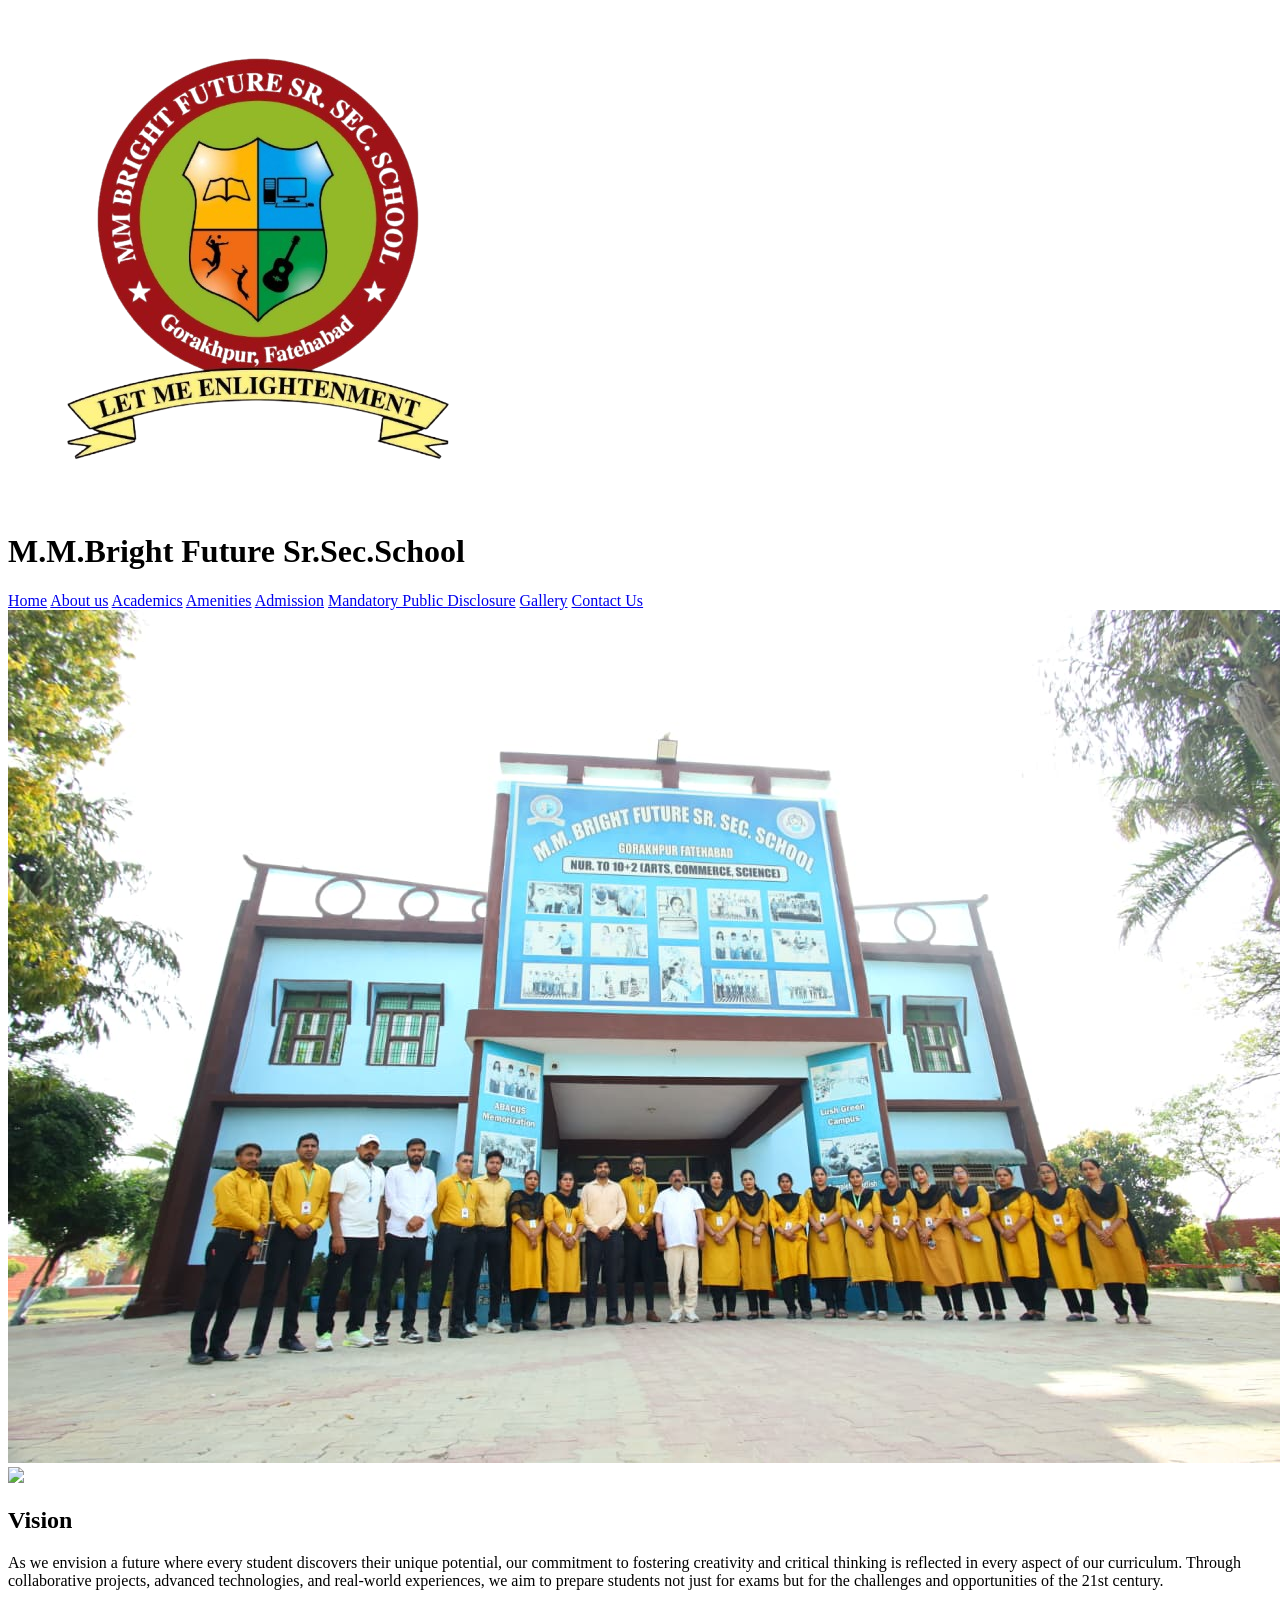
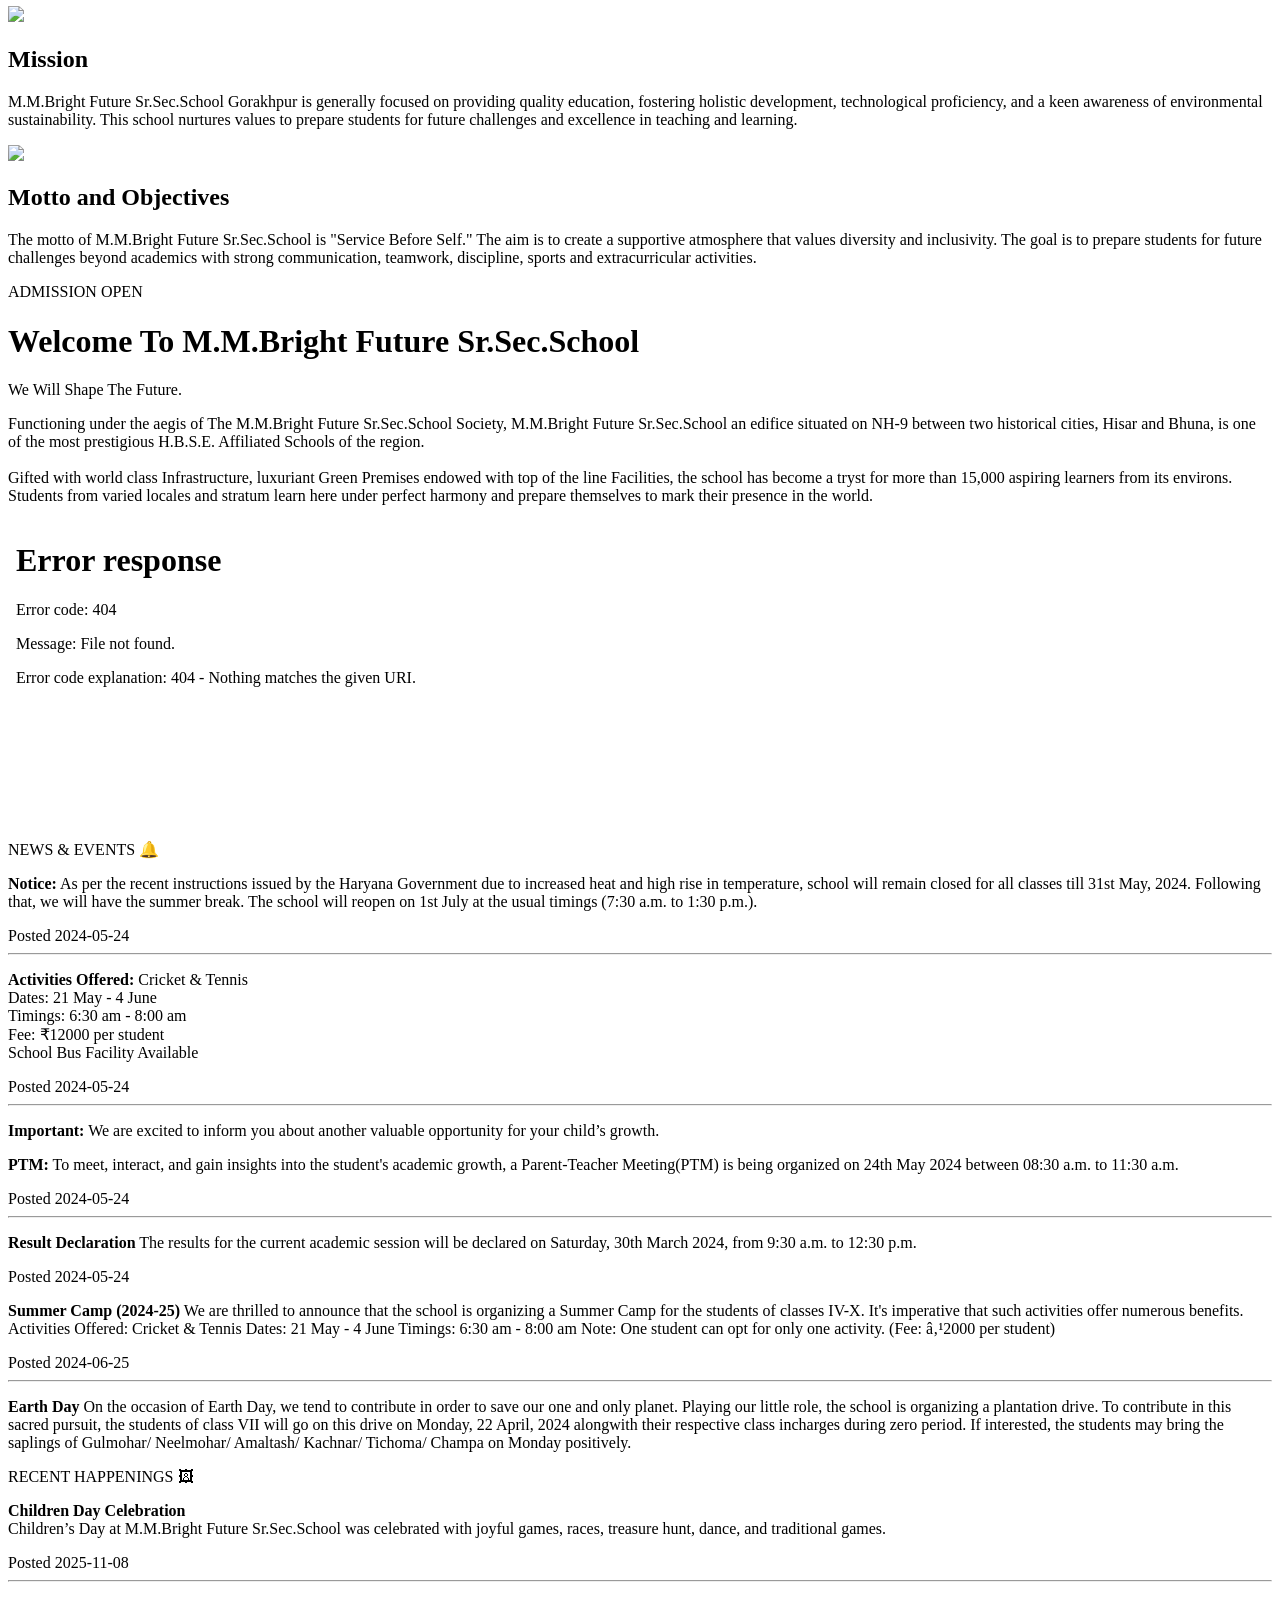
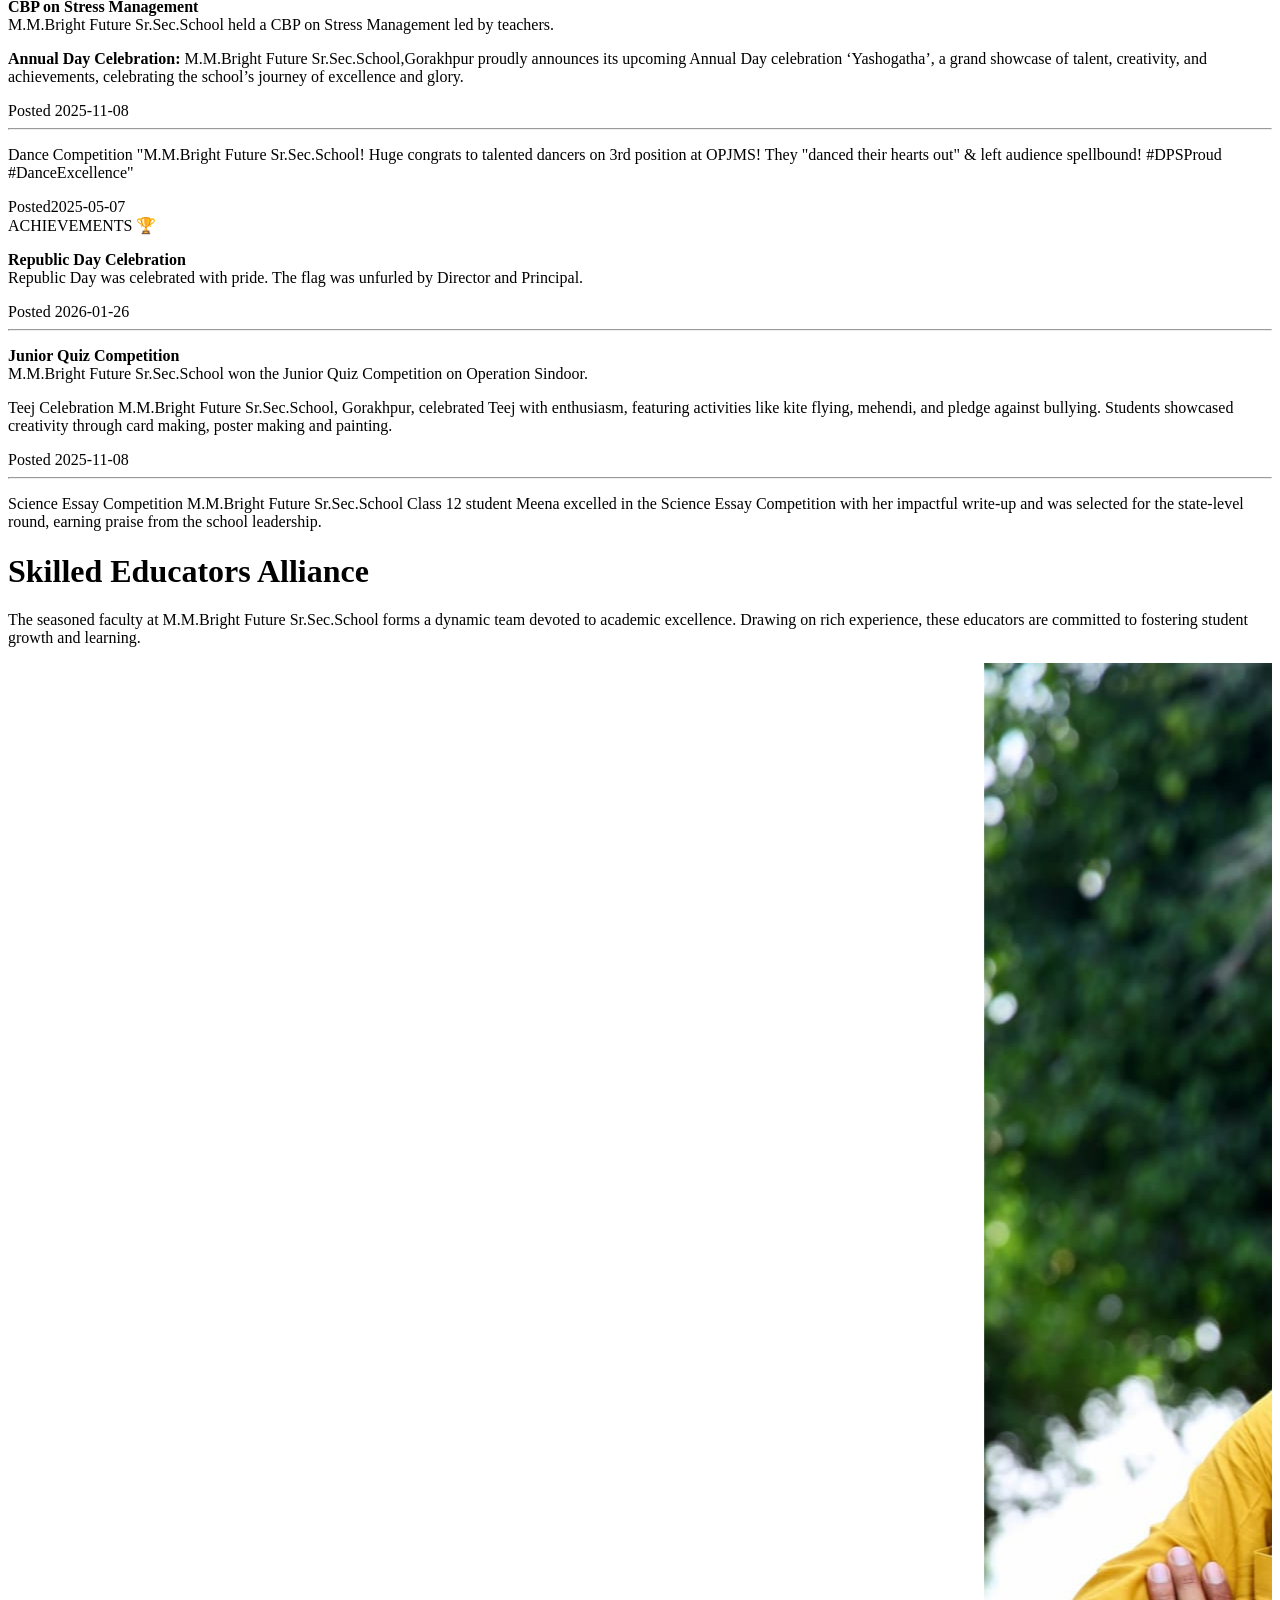
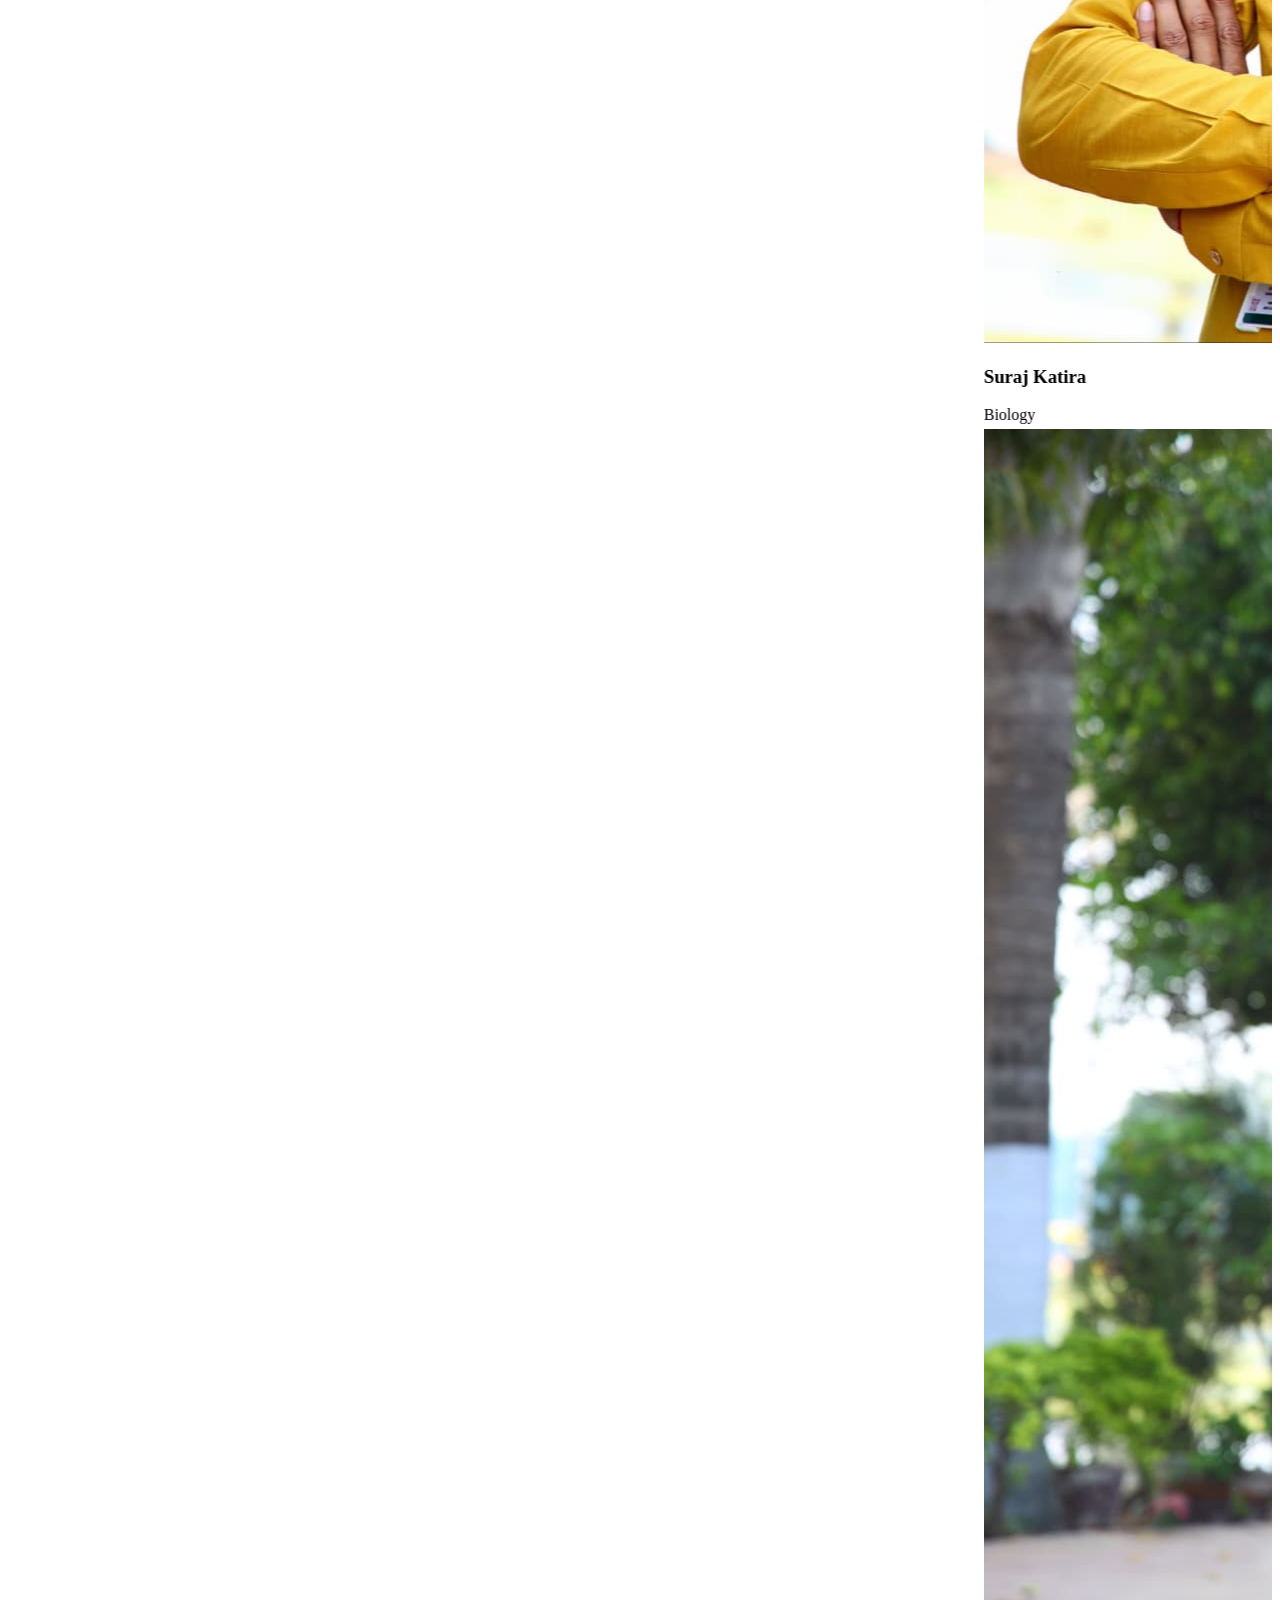
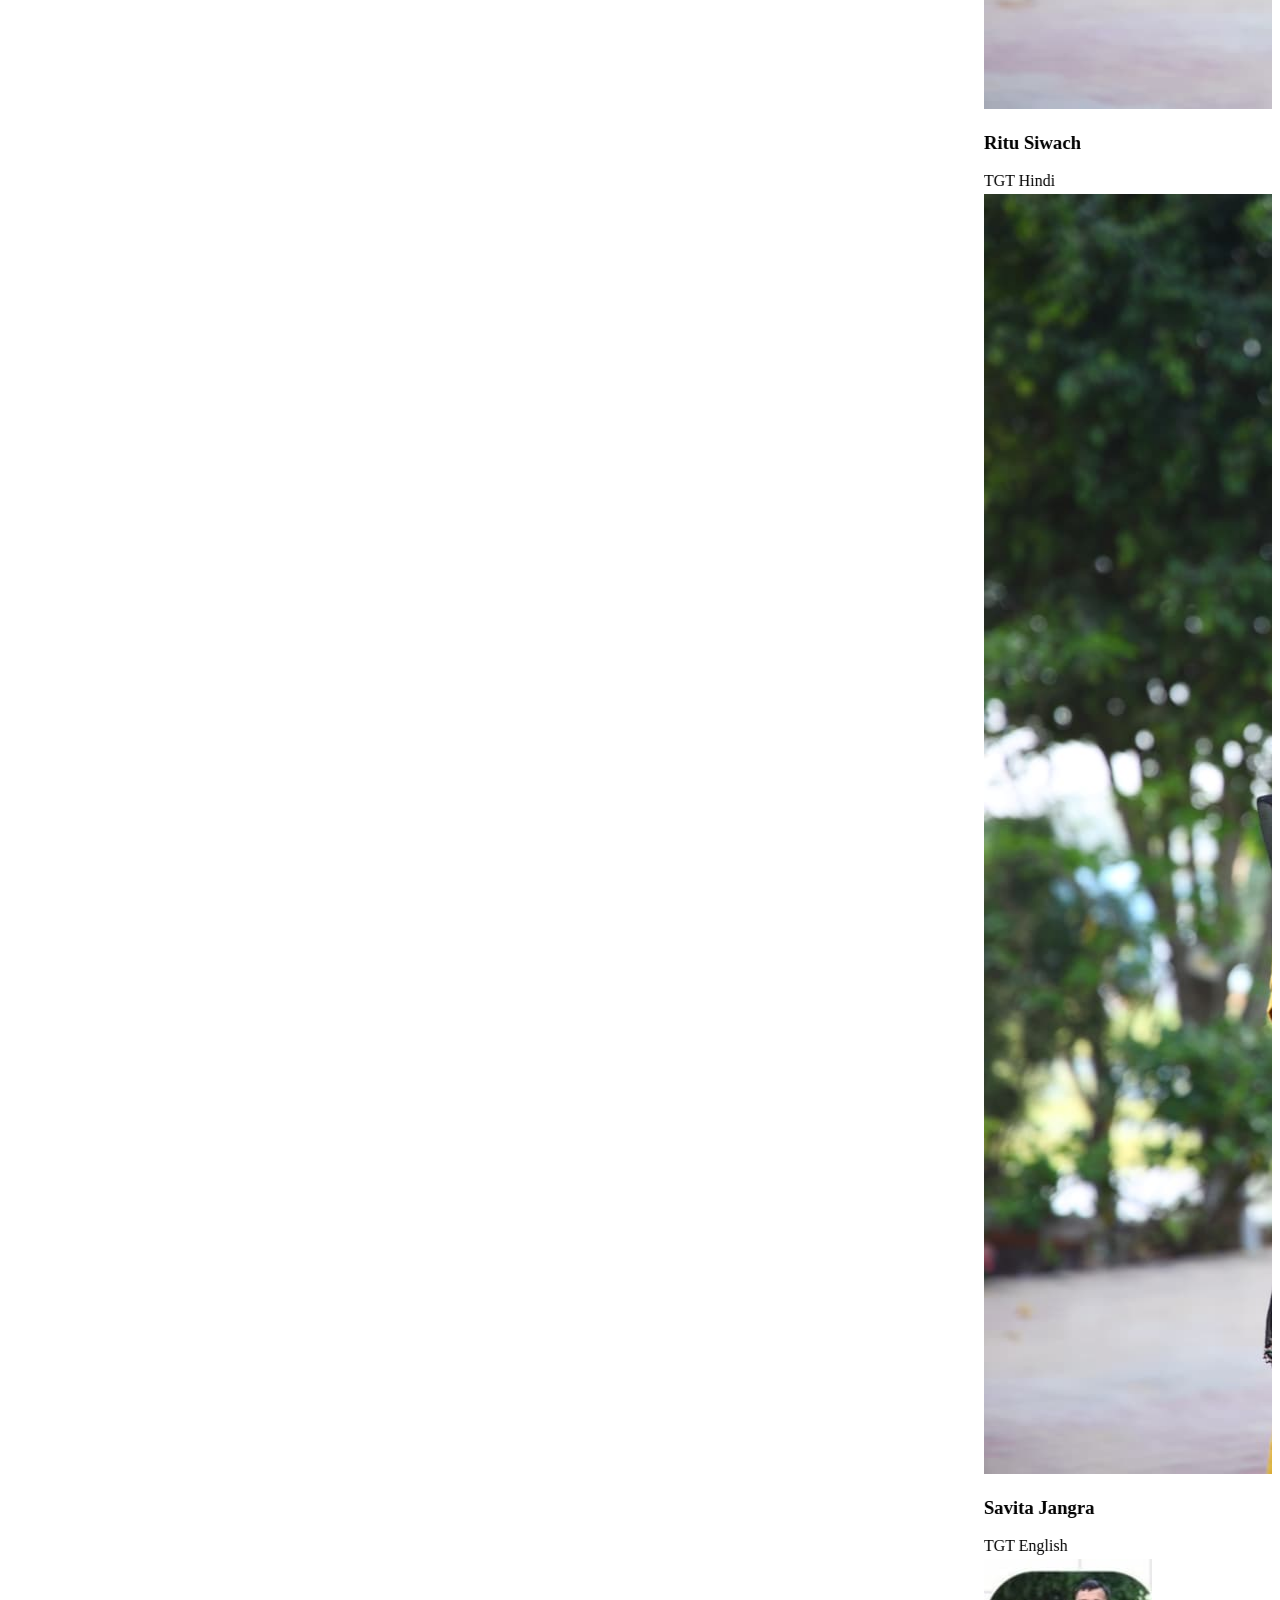
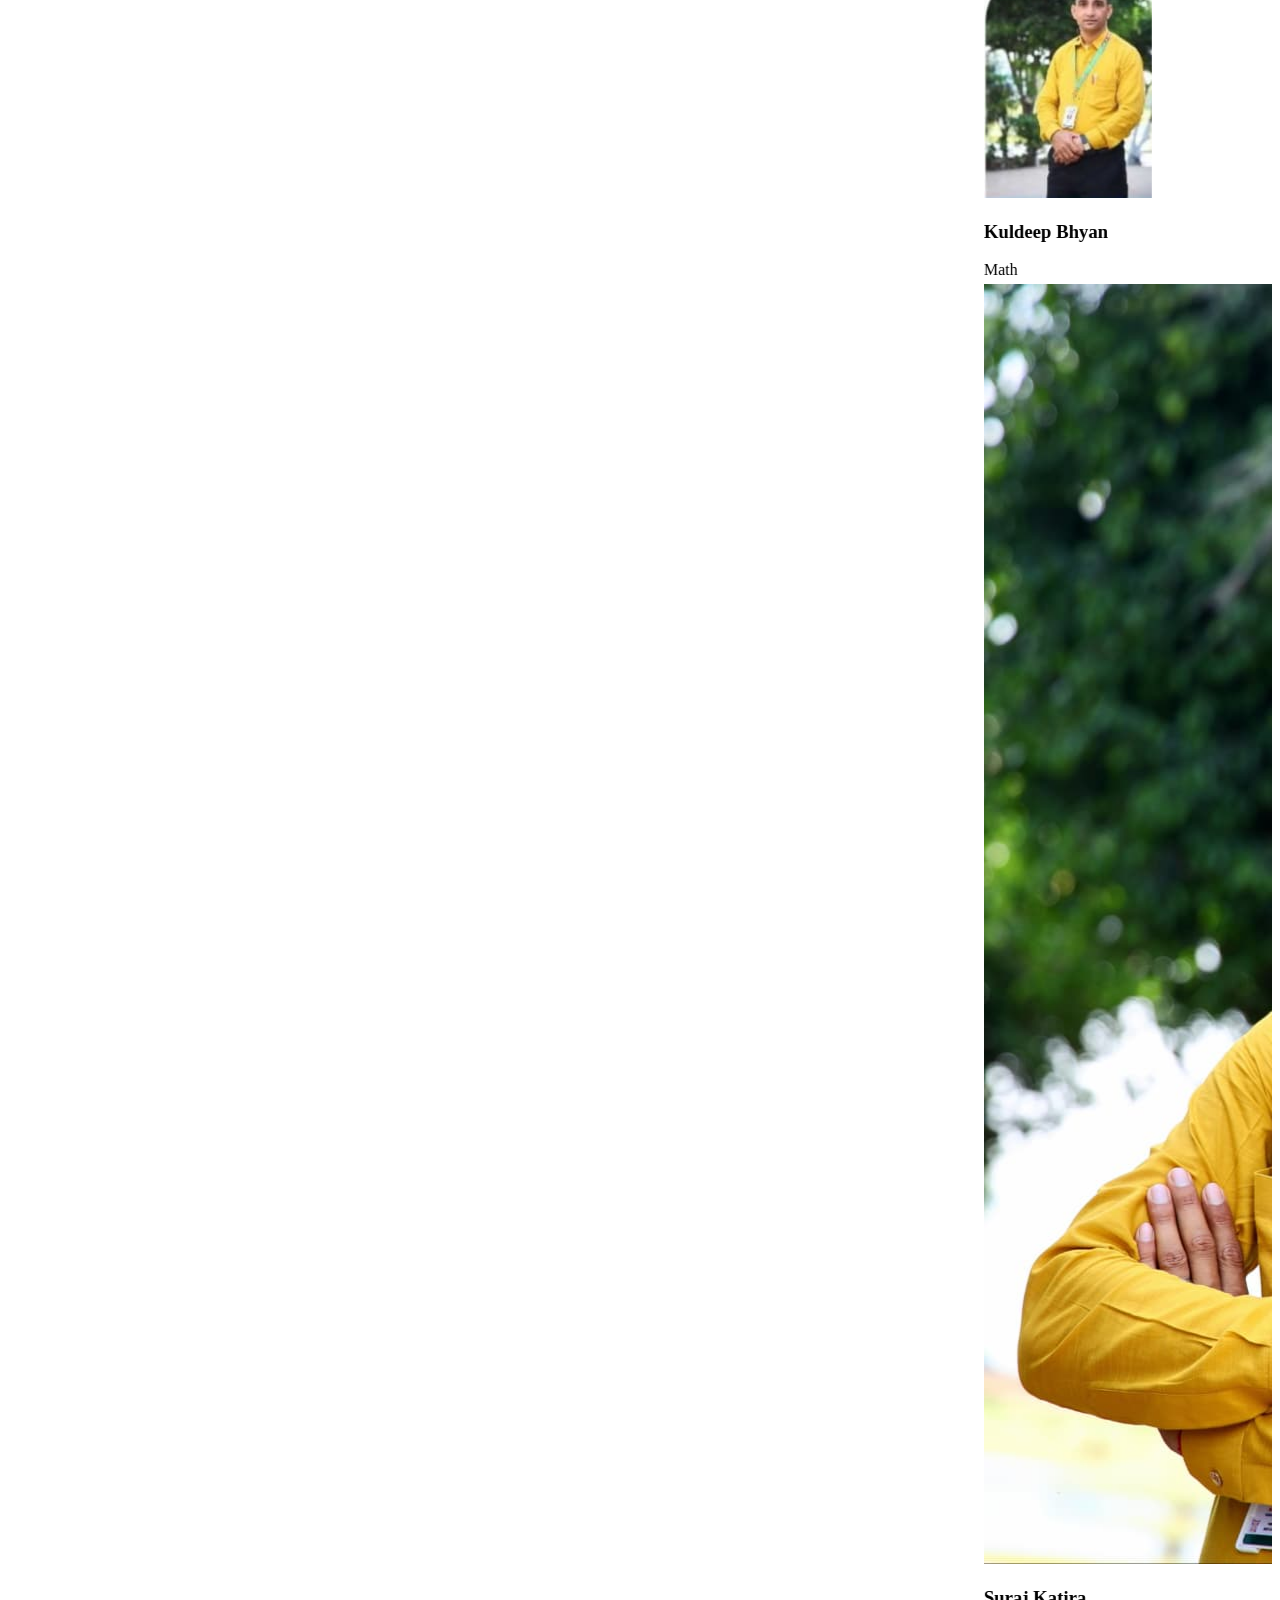
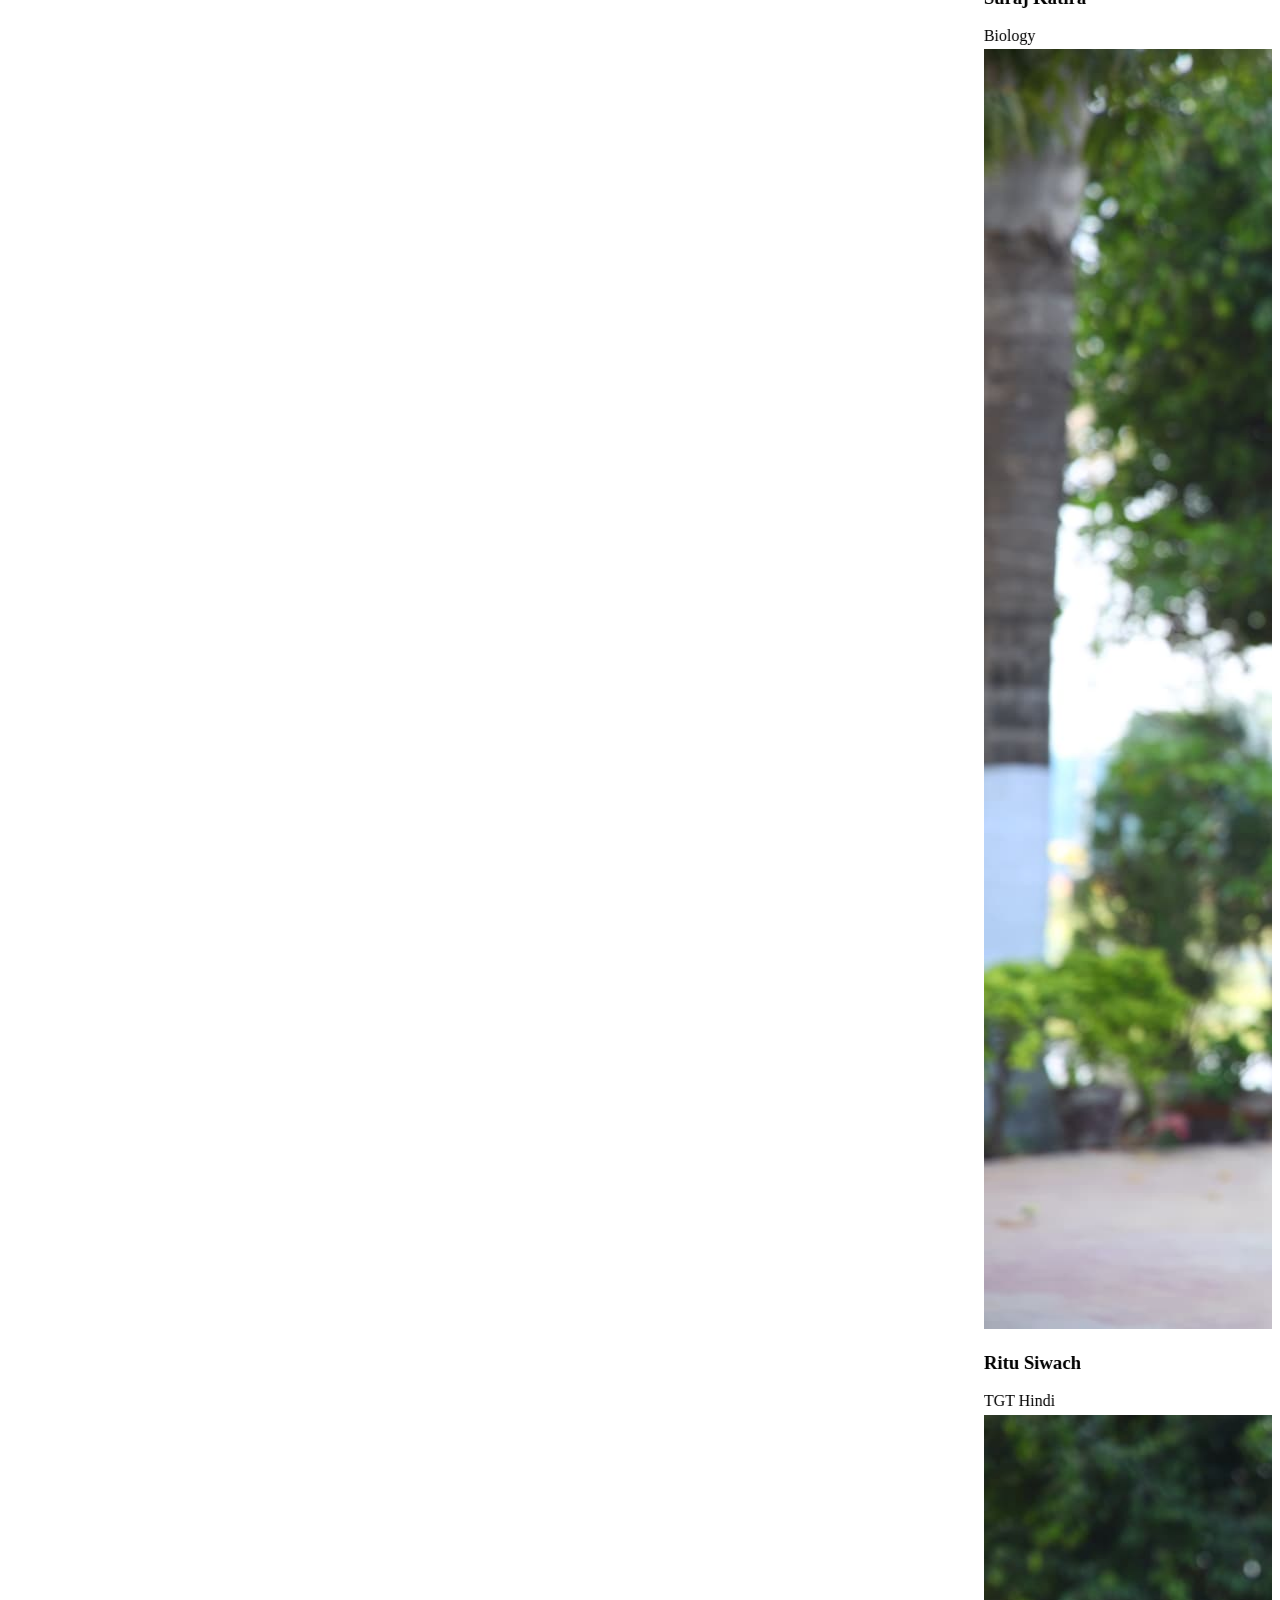
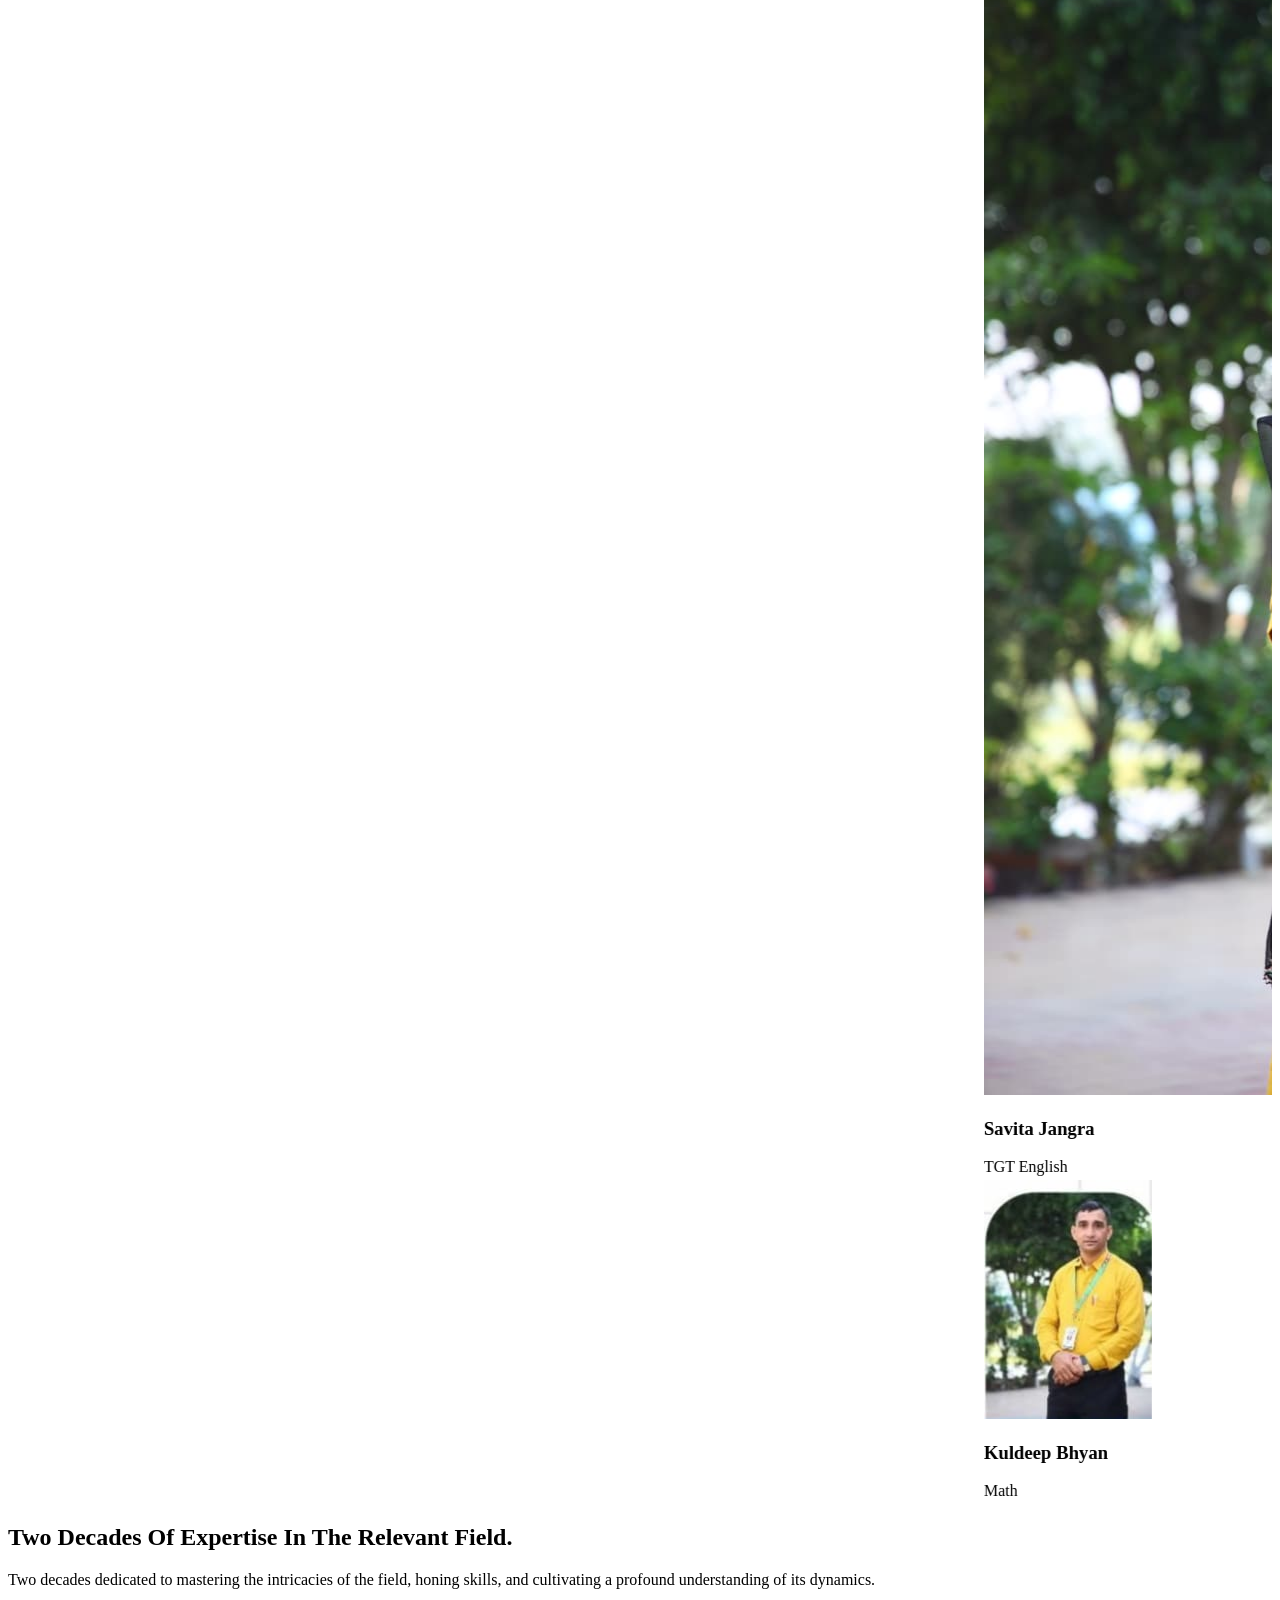
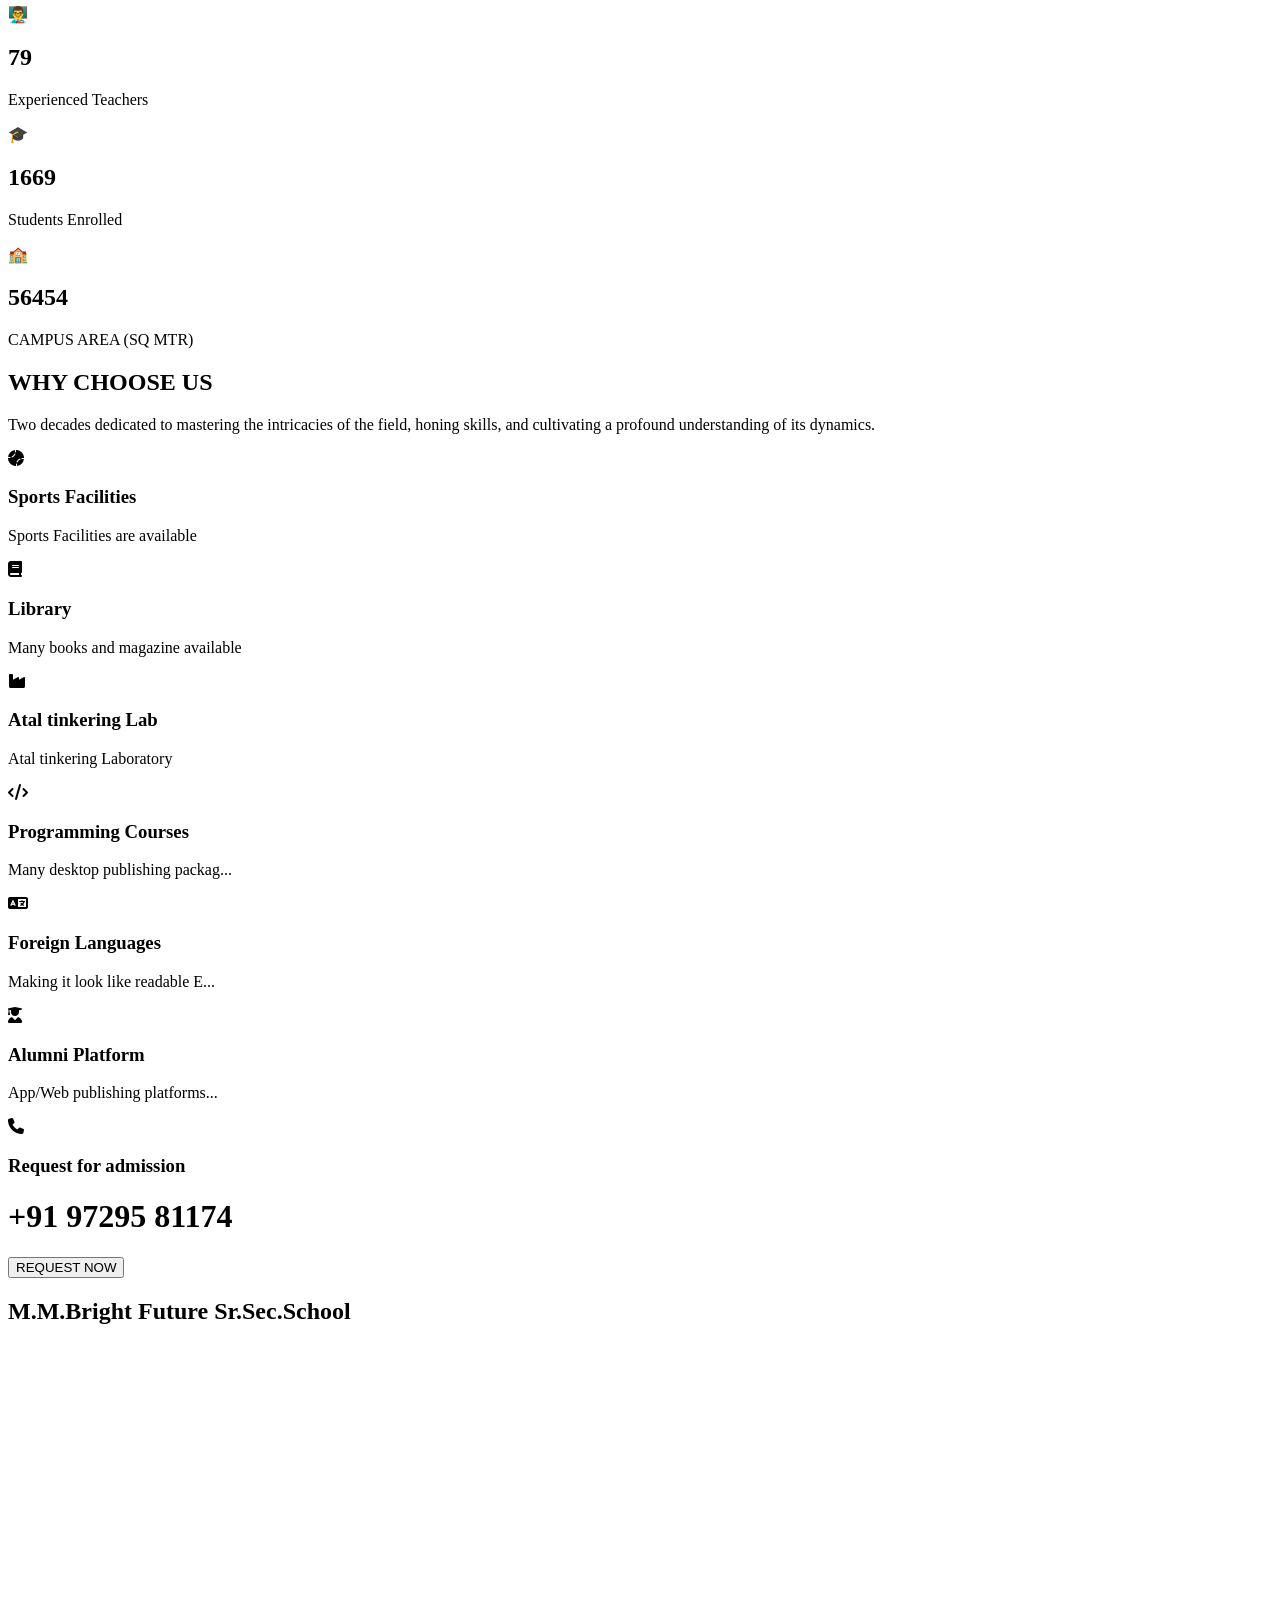
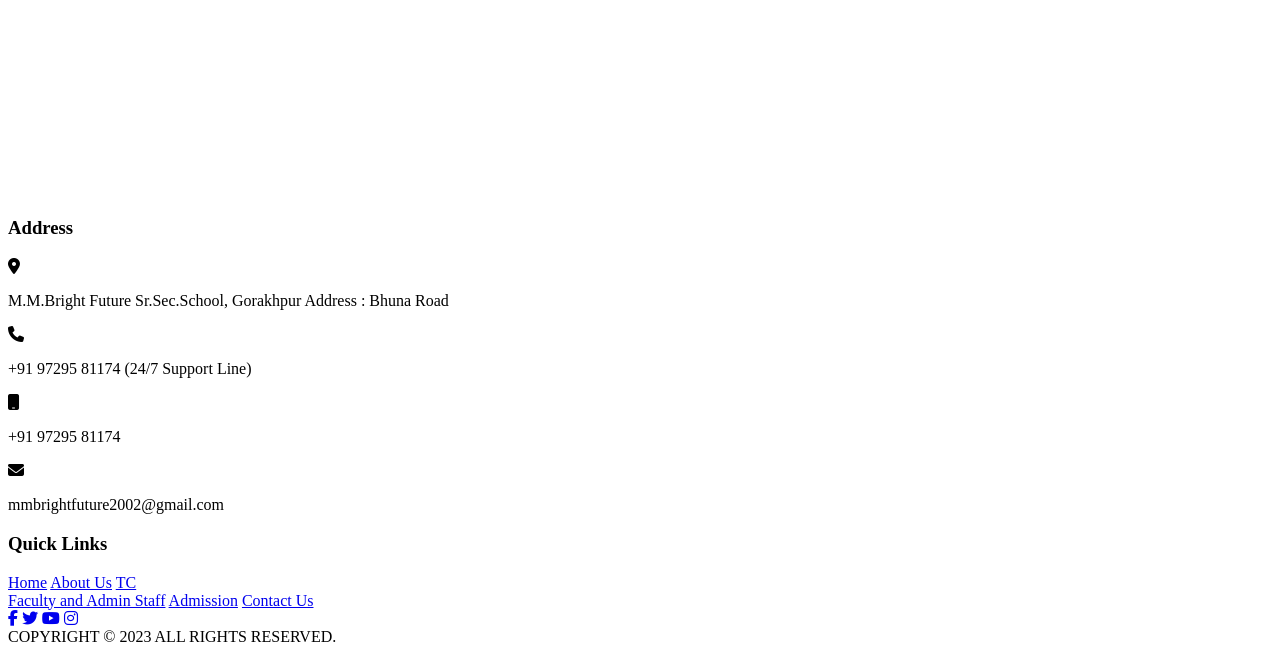
==== index.html @ 92a7c3ef "first-commit" ====
<!DOCTYPE html>
<html lang="en">

<head>
    <meta charset="UTF-8">
    <title>m.m school  </title>
    <link rel="stylesheet" href="/css">
    <link rel="stylesheet" href="https://cdnjs.cloudflare.com/ajax/libs/font-awesome/6.5.0/css/all.min.css">
</head>

<body>


    <header class="navbar">
        <div class="logo-section">
            <img src="/images/487859035_1157248889531701_1103727763980637752_n-removebg-preview.png" alt="School Logo">
            <div class="school-text">
                <h1> M.M.Bright Future Sr.Sec.School</h1>
                <p></p>
            </div>
        </div>

        <nav class="menu">
            <a href="#">Home</a>
            <a href="#">About us</a>
            <a href="#">Academics</a>
            <a href="#">Amenities</a>
            <a href="#">Admission</a>
            <a href="#">Mandatory Public Disclosure</a>
            <a href="#">Gallery</a>
            <a href="#">Contact Us</a>
        </nav>
    </header>
    <div class="schoolpic">
        <div class="schoolbuild">
            <img id="slider_image" src="/images/2024-04-28.webp" alt="">
        </div>
    </div>

    <div class="section">
        <div class="card">
            <img src="https://encrypted-tbn0.gstatic.com/images?q=tbn:ANd9GcQJYofQ3EtnvmbBQCQ9wxiKwRjVDcy2OhHRrA&s">
            <h2>Vision</h2>
            <p>
                As we envision a future where every student discovers their unique potential, our commitment to
                fostering creativity and critical thinking is reflected in every aspect of our curriculum. Through
                collaborative projects, advanced technologies, and real-world experiences, we aim to prepare students
                not just for exams but for the challenges and opportunities of the 21st century.
            </p>
        </div>
        <div class="card mission">
            <img src="https://encrypted-tbn0.gstatic.com/images?q=tbn:ANd9GcQJYofQ3EtnvmbBQCQ9wxiKwRjVDcy2OhHRrA&s">
            <h2>Mission</h2>
            <p>
                M.M.Bright Future Sr.Sec.School Gorakhpur is generally focused on providing quality education, fostering
                holistic
                development, technological proficiency, and a keen awareness of environmental sustainability. This
                school nurtures values to prepare students for future challenges and excellence in teaching and
                learning.
            </p>
        </div>
        <div class="card">
            <img src="https://encrypted-tbn0.gstatic.com/images?q=tbn:ANd9GcS1qZlZZrM6gPmYGo5fz715vAkm-znxE8z9dg&s">
            <h2>Motto and Objectives</h2>
            <p>
                The motto of M.M.Bright Future Sr.Sec.School is "Service Before Self." The aim is to create a supportive
                atmosphere that values diversity and inclusivity. The goal is to prepare students for future challenges
                beyond academics with strong communication, teamwork, discipline, sports and extracurricular activities.
            </p>
        </div>
    </div>
    <div class="container">
        <div class="content">
            <div class="badge">ADMISSION OPEN</div>
            <h1>Welcome To M.M.Bright Future Sr.Sec.School</h1>
            <div class="highlight">We Will Shape The Future.</div>
            <p class="text">
                Functioning under the aegis of The M.M.Bright Future Sr.Sec.School Society,
                M.M.Bright Future Sr.Sec.School an edifice situated on NH-9 between two
                historical cities, Hisar and Bhuna, is one of the most prestigious
                H.B.S.E. Affiliated Schools of the region.
                <br><br>
                Gifted with world class Infrastructure, luxuriant Green Premises
                endowed with top of the line Facilities, the school has become a tryst
                for more than 15,000 aspiring learners from its environs. Students
                from varied locales and stratum learn here under perfect harmony and
                prepare themselves to mark their presence in the world.
            </p>
        </div>
        <div class="image-box">
            <div class="corner top-left"></div>
            <div class="corner bottom-right"></div>
            <div class="image">
                <iframe width="560" height="315" src="images/WhatsApp Video 2026-02-07 at 7.03.03 PM.mp4"
                    title="YouTube video player" frameborder="0" allowfullscreen></iframe>
            </div>
        </div>
    </div>
    <div class="container-2">
        <div class="card-2">
            <div class="card-header-2">
                NEWS & EVENTS
                <span>🔔</span>
            </div>
            <div class="card-body-2">
                <p>
                    <b>Notice:</b> As per the recent instructions issued by the Haryana Government due to increased heat
                    and high rise in temperature, school will remain closed for all classes till 31st May, 2024.
                    Following that, we will have the summer break. The school will reopen on 1st July at the usual
                    timings (7:30 a.m. to 1:30 p.m.).
                </p>
                <span class="posted">Posted 2024-05-24</span>
                <hr>
                <p>
                    <b>Activities Offered:</b> Cricket & Tennis<br>
                    Dates: 21 May - 4 June<br>
                    Timings: 6:30 am - 8:00 am<br>
                    Fee: ₹12000 per student<br>
                    School Bus Facility Available
                </p>
                <span class="posted">Posted 2024-05-24</span>
                <hr>
                <p><b>Important:</b> We are excited to inform you about another valuable opportunity for your child’s
                    growth.</p>
                <p>
                    <b>PTM:</b> To meet, interact, and gain insights into the student's academic growth, a
                    Parent-Teacher
                    Meeting(PTM) is being organized on 24th May 2024 between 08:30 a.m. to 11:30 a.m.
                </p>
                <span class="posted">Posted 2024-05-24</span>
                <hr>
                <p>
                    <b>Result Declaration</b> The results for the current academic session will be declared on Saturday,
                    30th
                    March 2024, from 9:30 a.m. to 12:30 p.m.
                </p>
                <span class="posted">Posted 2024-05-24</span>
                <p>
                    <b>Summer Camp (2024-25)</b>
                    We are thrilled to announce that the school is organizing a Summer Camp for the students of classes
                    IV-X. It's imperative that such activities offer numerous benefits.
                    Activities Offered: Cricket & Tennis Dates: 21 May - 4 June Timings: 6:30 am - 8:00 am
                    Note: One student can opt for only one activity. (Fee: â‚¹2000 per student)
                </p>
                <span class="posted">Posted 2024-06-25</span>
                <hr>
                <p>
                    <b>Earth Day</b> On the occasion of Earth Day, we tend to contribute in order to save our one and
                    only
                    planet. Playing our little role, the school is organizing a plantation drive. To contribute in this
                    sacred pursuit, the students of class VII will go on this drive on Monday, 22 April, 2024 alongwith
                    their respective class incharges during zero period. If interested, the students may bring the
                    saplings of Gulmohar/ Neelmohar/ Amaltash/ Kachnar/ Tichoma/ Champa on Monday positively.
                </p>
            </div>
        </div>
        <div class="card-2">
            <div class="card-header-2">
                RECENT HAPPENINGS
                <span>🖼</span>
            </div>
            <div class="card-body-2">
                <p>
                    <b>Children Day Celebration</b><br>
                    Children’s Day at M.M.Bright Future Sr.Sec.School was celebrated with joyful games, races, treasure
                    hunt, dance, and
                    traditional games.
                </p>
                <span class="posted">Posted 2025-11-08</span>
                <hr>
                <p>
                    <b>CBP on Stress Management</b><br>
                    M.M.Bright Future Sr.Sec.School held a CBP on Stress Management led by teachers.
                </p>
                <p>
                    <b>Annual Day Celebration:</b> M.M.Bright Future Sr.Sec.School,Gorakhpur proudly announces its
                    upcoming Annual Day celebration
                    ‘Yashogatha’,
                    a grand showcase of talent, creativity, and achievements, celebrating the school’s journey of
                    excellence and glory.
                </p>
                <span class="posted">Posted 2025-11-08</span>
                <hr>
                <p>
                    Dance Competition "M.M.Bright Future Sr.Sec.School! Huge congrats to talented dancers on 3rd
                    position at OPJMS! They
                    "danced their hearts out" & left audience spellbound! #DPSProud #DanceExcellence"
                </p>
                <span class="posted">Posted2025-05-07</span>
            </div>
        </div>
        <div class="card-2">
            <div class="card-header-2">
                ACHIEVEMENTS
                <span>🏆</span>
            </div>
            <div class="card-body-2">
                <p>
                    <b>Republic Day Celebration</b><br>
                    Republic Day was celebrated with pride. The flag was unfurled by Director and Principal.
                </p>
                <span class="posted">Posted 2026-01-26</span>
                <hr>
                <p>
                    <b>Junior Quiz Competition</b><br>
                    M.M.Bright Future Sr.Sec.School won the Junior Quiz Competition on Operation Sindoor.
                </p>
                <p>
                    Teej Celebration M.M.Bright Future Sr.Sec.School, Gorakhpur, celebrated Teej with enthusiasm,
                    featuring activities
                    like kite flying, mehendi, and pledge against bullying. Students showcased creativity through card
                    making, poster making and painting.
                </p>
                <span class="posted">Posted 2025-11-08</span>
                <hr>
                <p>
                    Science Essay Competition M.M.Bright Future Sr.Sec.School Class 12 student Meena excelled in the
                    Science Essay
                    Competition with her impactful write-up and was selected for the state-level round, earning praise
                    from the school leadership.
                </p>
            </div>
        </div>
    </div>
    <div class="section-2">
        <h1>Skilled Educators Alliance</h1>
        <p>
            The seasoned faculty at M.M.Bright Future Sr.Sec.School forms a dynamic team devoted to academic excellence.
            Drawing on rich experience, these educators are committed to fostering student growth and learning.
        </p>

        <div class="slider">
            <div class="cards-3" id="slider">
                <marquee behavior="" direction="">
                    <div class="card-3">
                        <div class="decor top-left"></div>
                        <div class="decor top-right"></div>
                        <div class="decor bottom-left"></div>
                        <div class="decor bottom-right"></div>
                        <img src="/images/WhatsApp Image 2026-02-07 at 7.11.32 PM.jpeg" alt="">
                        <div class="name-box">
                            <h3>Suraj Katira</h3>
                            <span>Biology</span>
                        </div>
                    </div>
                </marquee>
                <marquee behavior="" direction="">
                    <div class="card-3">
                        <div class="decor top-left"></div>
                        <div class="decor top-right"></div>
                        <div class="decor bottom-left"></div>
                        <div class="decor bottom-right"></div>
                        <img src="/images/WhatsApp Image 2026-02-07 at 7.11.33 PM.jpeg" alt="">
                        <div class="name-box">
                            <h3>Ritu Siwach</h3>
                            <span>TGT Hindi</span>
                        </div>
                    </div>
                </marquee>
                <marquee behavior="" direction="">
                    <div class="card-3">
                        <div class="decor top-left"></div>
                        <div class="decor top-right"></div>
                        <div class="decor bottom-left"></div>
                        <div class="decor bottom-right"></div>
                        <img src="/images/WhatsApp Image 2026-02-07 at 7.30.20 PM.jpeg" alt="">
                        <div class="name-box">
                            <h3>Savita Jangra</h3>
                            <span>TGT English</span>
                        </div>
                    </div>
                </marquee>
                <marquee behavior="" direction="">
                    <div class="card-3">
                        <div class="decor top-left"></div>
                        <div class="decor top-right"></div>
                        <div class="decor bottom-left"></div>
                        <div class="decor bottom-right"></div>
                        <img src="/images/WhatsApp Image 2026-02-07 at 7.41.27 PM.jpeg" alt="">
                        <div class="name-box">
                            <h3>Kuldeep Bhyan</h3>
                            <span>Math</span>
                        </div>
                    </div>
                </marquee>
                <marquee behavior="" direction="">
                    <div class="card-3">
                        <div class="decor top-left"></div>
                        <div class="decor top-right"></div>
                        <div class="decor bottom-left"></div>
                        <div class="decor bottom-right"></div>
                        <img src="/images/WhatsApp Image 2026-02-07 at 7.11.32 PM.jpeg" alt="">
                        <div class="name-box">
                            <h3>Suraj Katira</h3>
                            <span>Biology</span>
                        </div>
                    </div>
                </marquee>
                <marquee behavior="" direction="">
                    <div class="card-3">
                        <div class="decor top-left"></div>
                        <div class="decor top-right"></div>
                        <div class="decor bottom-left"></div>
                        <div class="decor bottom-right"></div>
                        <img src="/images/WhatsApp Image 2026-02-07 at 7.11.33 PM.jpeg" alt="">
                        <div class="name-box">
                            <h3>Ritu Siwach</h3>
                            <span>TGT Hindi</span>
                        </div>
                    </div>
                </marquee>
                <marquee behavior="" direction="">
                    <div class="card-3">
                        <div class="decor top-left"></div>
                        <div class="decor top-right"></div>
                        <div class="decor bottom-left"></div>
                        <div class="decor bottom-right"></div>
                        <img src="/images/WhatsApp Image 2026-02-07 at 7.30.20 PM.jpeg" alt="">
                        <div class="name-box">
                            <h3>Savita Jangra</h3>
                            <span>TGT English</span>
                        </div>
                    </div>
                </marquee>
                <marquee behavior="" direction="">
                    <div class="card-3">
                        <div class="decor top-left"></div>
                        <div class="decor top-right"></div>
                        <div class="decor bottom-left"></div>
                        <div class="decor bottom-right"></div>
                        <img src="/images/WhatsApp Image 2026-02-07 at 7.41.27 PM.jpeg" alt="">
                        <div class="name-box">
                            <h3>Kuldeep Bhyan</h3>
                            <span>Math</span>
                        </div>
                    </div>
                </marquee>
            </div>
        </div>
    </div>
    <section class="stats-section">
        <div class="part">
            <h1>Two Decades Of Expertise In The Relevant Field.</h1>
            <p>
                Two decades dedicated to mastering the intricacies of the field, honing skills,
                and cultivating a profound understanding of its dynamics.
            </p>

            <div class="divider">
                <span></span>
            </div>

            <div class="stats-container">

                <div class="card-4">
                    <div class="icon">👨‍🏫</div>
                    <h2>79</h2>
                    <p>Experienced Teachers</p>
                </div>

                <div class="card-4">
                    <div class="icon">🎓</div>
                    <h2>1669</h2>
                    <p>Students Enrolled</p>
                </div>

                <div class="card-4">
                    <div class="icon">🏫</div>
                    <h2>56454</h2>
                    <p>CAMPUS AREA (SQ MTR)</p>
                </div>

            </div>
        </div>
    </section>
    <section class="why-choose">
        <h1>WHY CHOOSE US</h1>
        <p class="subtitle">
            Two decades dedicated to mastering the intricacies of the field, honing skills, and cultivating a profound
            understanding of its dynamics.
        </p>

        <div class="divider-2">
            <span></span>
            <div class="diamond"></div>
            <span></span>
        </div>

        <div class="features">

            <div class="feature-box">
                <div class="icon"><i class="fa-solid fa-baseball"></i></div>
                <h3>Sports Facilities</h3>
                <p>Sports Facilities are available</p>
            </div>

            <div class="feature-box">
                <div class="icon"><i class="fa-solid fa-book"></i></div>
                <h3>Library</h3>
                <p>Many books and magazine available</p>
            </div>

            <div class="feature-box">
                <div class="icon"><i class="fa-solid fa-industry"></i></div>
                <h3>Atal tinkering Lab</h3>
                <p>Atal tinkering Laboratory</p>
            </div>

            <div class="feature-box">
                <div class="icon"><i class="fa-solid fa-code"></i></div>
                <h3>Programming Courses</h3>
                <p>Many desktop publishing packag...</p>
            </div>

            <div class="feature-box">
                <div class="icon"><i class="fa-solid fa-language"></i></div>
                <h3>Foreign Languages</h3>
                <p>Making it look like readable E...</p>
            </div>

            <div class="feature-box">
                <div class="icon"><i class="fa-solid fa-user-graduate"></i></div>
                <h3>Alumni Platform</h3>
                <p>App/Web publishing platforms...</p>
            </div>

        </div>
    </section>
    <div class="admission-box">
        <div class="left-content">
            <div class="phone-icon">
                <i class="fa-solid fa-phone"></i>
            </div>
            <div class="text-content-1">
                <h3>Request for admission</h3>
                <h1>+91 97295 81174</h1>
            </div>
        </div>

        <button class="request-btn">REQUEST NOW</button>
    </div>
    <footer class="footer">
        <div class="footer-container">

            <div>
                <div class="logo">
                    <h2>M.M.Bright Future Sr.Sec.School</h2>
                </div>
                <div class="map">
                    <iframe
                        src="https://www.google.com/maps/embed?pb=!1m18!1m12!1m3!1d3474.067312430027!2d75.67253699999999!3d29.456044699999993!2m3!1f0!2f0!3f0!3m2!1i1024!2i768!4f13.1!3m3!1m2!1s0x39117f267aa56c99%3A0xf605e61465799f44!2sM.M%20Bright%20Future%20Sr.%20Sec.%20School%2C%20Gorakhpur%2C%20Bhuna%2C%20Fatehabad%2C%20Haryana%20%7C%20HBSE%20Affiliated%20Best%20School%20in%20Gorakhpur!5e0!3m2!1sen!2sin!4v1770359271328!5m2!1sen!2sin"
                        width="600" height="450" style="border:0;" allowfullscreen="" loading="lazy"
                        referrerpolicy="no-referrer-when-downgrade"></iframe>
                </div>
            </div>


            <div>
                <h3>Address</h3>
                <div class="underline"></div>

                <div class="address-item">
                    <i class="fa-solid fa-location-dot"></i>
                    <p>M.M.Bright Future Sr.Sec.School, Gorakhpur Address : Bhuna Road </p>
                </div>

                <div class="address-item">
                    <i class="fa-solid fa-phone"></i>
                    <p>+91 97295 81174 (24/7 Support Line)</p>
                </div>

                <div class="address-item">
                    <i class="fa-solid fa-mobile"></i>
                    <p>+91 97295 81174</p>
                </div>

                <div class="address-item">
                    <i class="fa-solid fa-envelope"></i>
                    <p>mmbrightfuture2002@gmail.com</p>
                </div>
            </div>
            <div>
                <h3>Quick Links</h3>
                <div class="underline"></div>

                <div class="links">
                    <div>
                        <a href="#">Home</a>
                        <a href="#">About Us</a>
                        <a href="#">TC</a>
                    </div>
                    <div>
                        <a href="#">Faculty and Admin Staff</a>
                        <a href="#">Admission</a>
                        <a href="#">Contact Us</a>
                    </div>
                </div>
            </div>

        </div>
        <div class="social">
            <a href="#"><i class="fab fa-facebook-f"></i></a>
            <a href="#"><i class="fab fa-twitter"></i></a>
            <a href="#"><i class="fab fa-youtube"></i></a>
            <a href="#"><i class="fab fa-instagram"></i></a>
        </div>

    </footer>
    <div class="copyright-bar">
        COPYRIGHT © 2023 ALL RIGHTS RESERVED.
    </div>


    <script src="/js"></script>

</body>



</html>
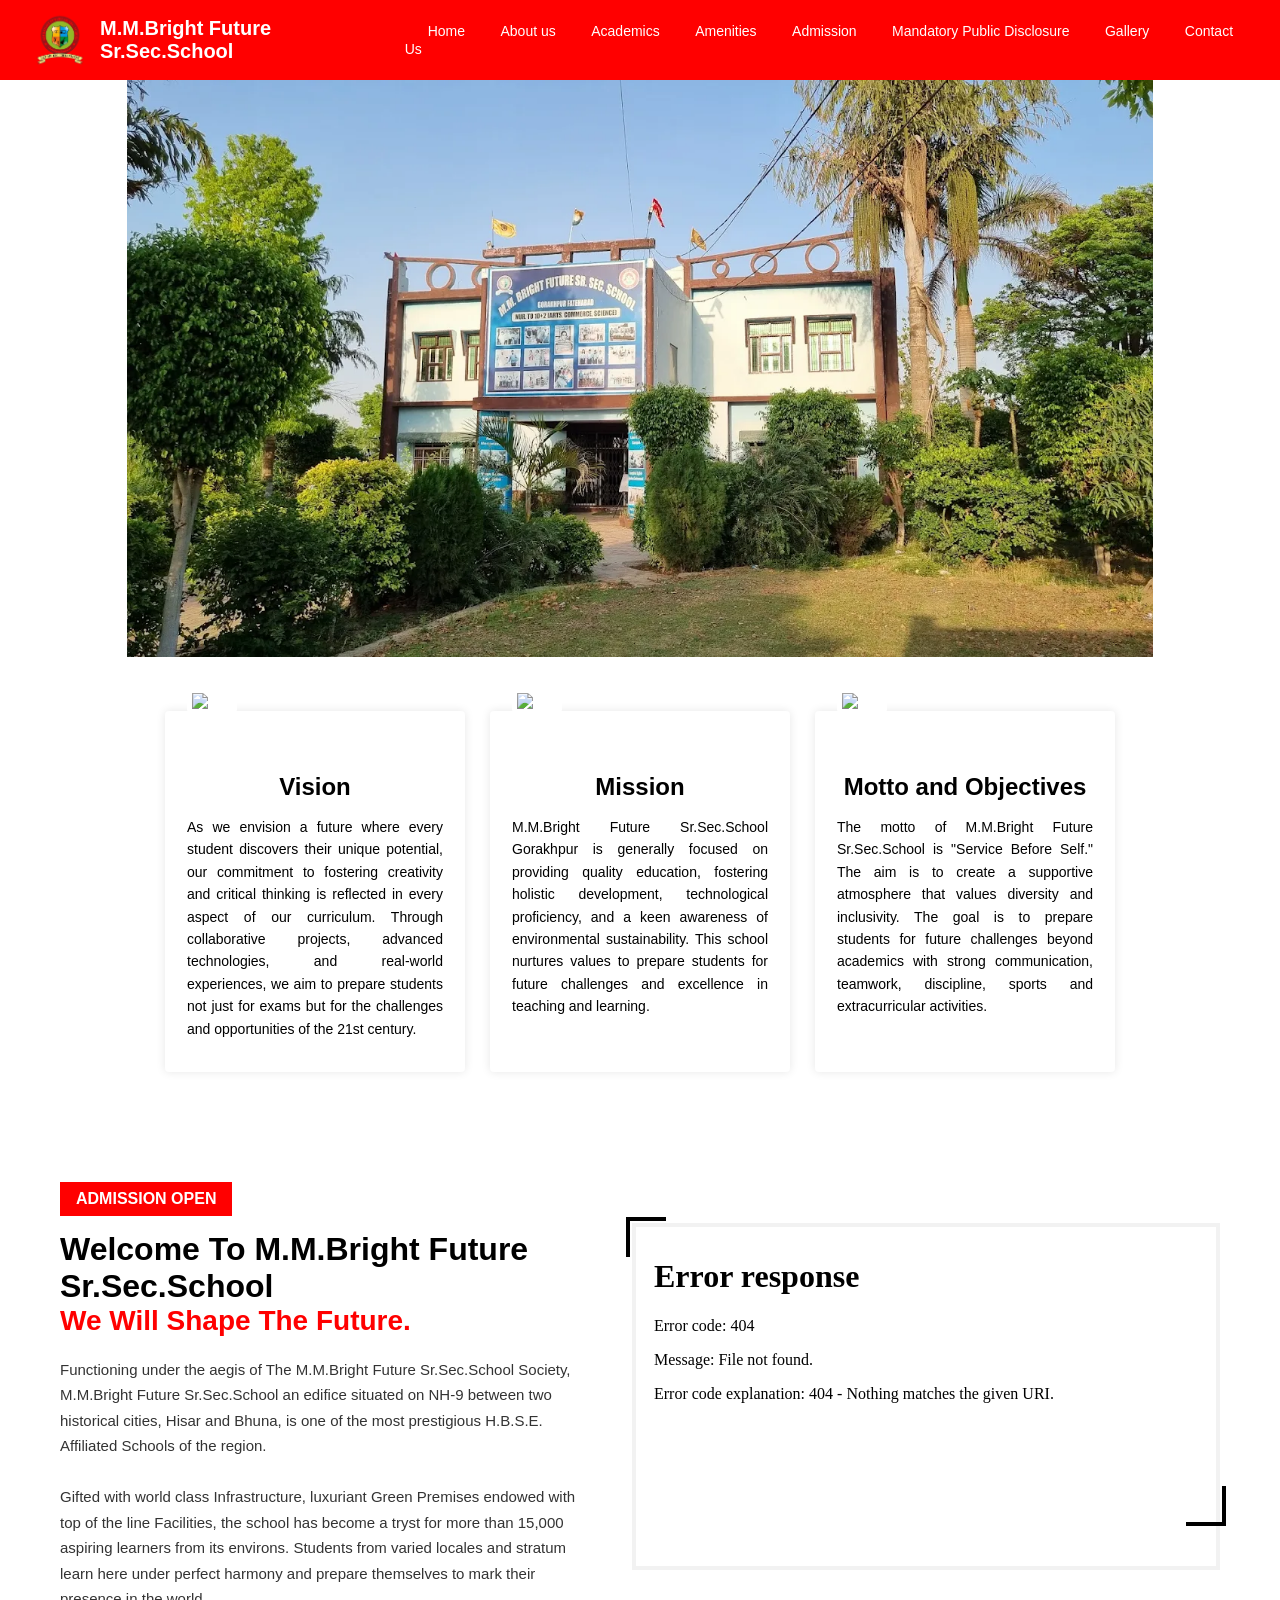
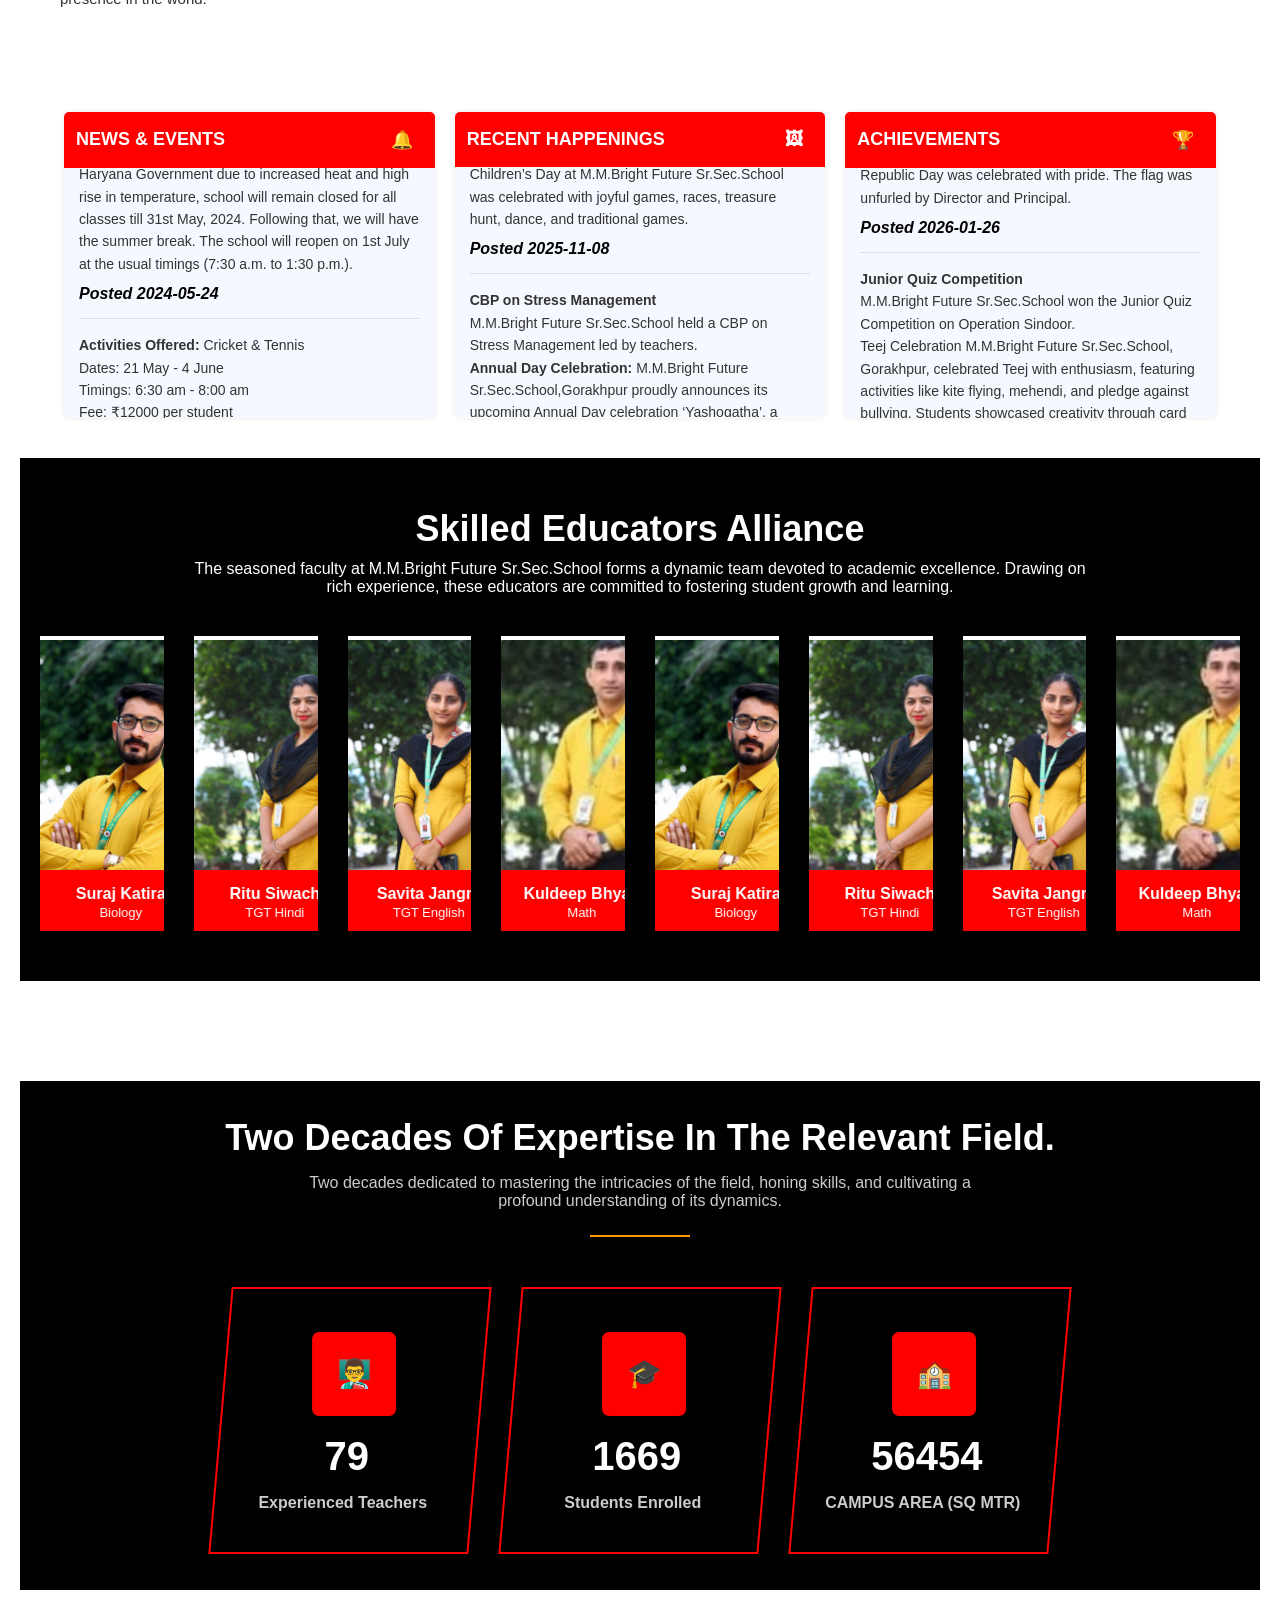
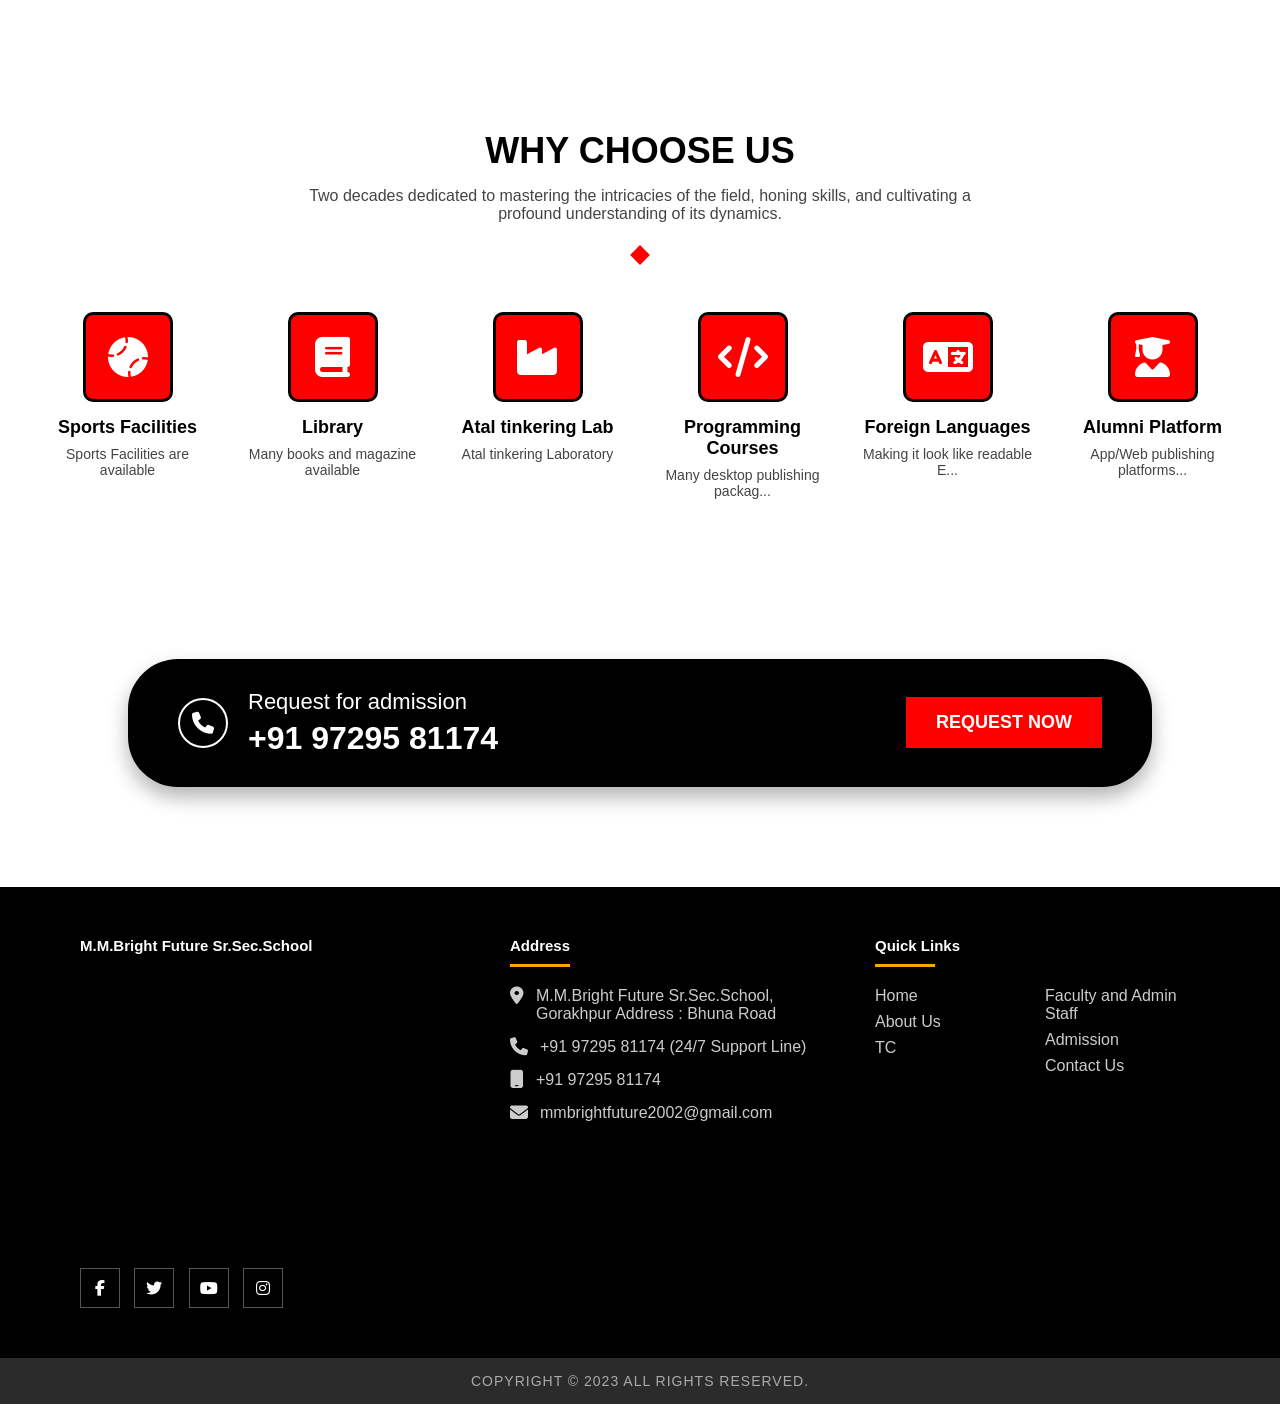
==== commit 09ce3a06: "update changes" ====
--- a/index.html
+++ b/index.html
@@ -4,7 +4,7 @@
 <head>
     <meta charset="UTF-8">
     <title>m.m school  </title>
-    <link rel="stylesheet" href="/css">
+    <link rel="stylesheet" href="style.css">
     <link rel="stylesheet" href="https://cdnjs.cloudflare.com/ajax/libs/font-awesome/6.5.0/css/all.min.css">
 </head>
 
@@ -511,7 +511,7 @@
     </div>
 
 
-    <script src="/js"></script>
+    <script src="script.js"></script>
 
 </body>
 
--- a/style.css
+++ b/style.css
@@ -0,0 +1,693 @@
+* {
+    margin: 0;
+    padding: 0;
+    box-sizing: border-box;
+    font-family: Arial, sans-serif;
+}
+
+.navbar {
+    background-color: red;
+    color: white;
+    display: flex;
+    align-items: center;
+    justify-content: space-between;
+    padding: 10px 30px;
+}
+
+.logo-section {
+    display: flex;
+    align-items: center;
+}
+
+.logo-section img {
+    width: 60px;
+    margin-right: 10px;
+}
+
+.school-text h1 {
+    font-size: 20px;
+    font-weight: bold;
+}
+
+.school-text p {
+    font-size: 12px;
+}
+
+.menu a {
+    color: white;
+    text-decoration: none;
+    margin-left: 15px;
+    font-size: 14px;
+    padding: 5px 8px;
+}
+
+.menu a:hover {
+    background-color: #ffffff;
+    color: #0b6b1b;
+    border-radius: 4px;
+}
+
+.schoolpic {
+    display: flex;
+    object-fit: cover;
+    justify-content: center;
+    width: 100%;
+    height: 100%;
+}
+
+.schoolbuild img {
+  width: 100%;
+  height: 60vh;  
+  object-fit: cover;  
+}
+
+
+
+@media(min-width:768px) {
+    .schoolbuild img {
+        height: 552px;
+    }
+}
+
+@media(min-width:1000px) {
+    .schoolbuild img {
+        height: 577px;
+        width: 1026px;
+    }
+}
+
+.section {
+    display: flex;
+    justify-content: center;
+    gap: 25px;
+    padding: 50px;
+}
+
+.card {
+    background: #fff;
+    width: 300px;
+    padding: 30px 20px;
+    border-radius: 4px;
+    box-shadow: 0 0 10px rgba(0, 0, 0, 0.1);
+    position: relative;
+    border: 2px solid transparent;
+    transition: 0.3s ease;
+}
+
+.card.active {
+    border: 2px solid red;
+}
+
+.card img {
+    position: absolute;
+    top: -25px;
+    left: 20px;
+    width: 50px;
+    background: #fff;
+    padding: 5px;
+    border-radius: 5px;
+}
+
+.card h2 {
+    text-align: center;
+    margin-top: 30px;
+    margin-bottom: 15px;
+}
+
+.card p {
+    text-align: justify;
+    line-height: 1.6;
+    font-size: 14px;
+}
+
+
+
+.container {
+    display: flex;
+    justify-content: space-between;
+    align-items: center;
+    padding: 60px;
+    gap: 40px;
+}
+
+.content {
+    width: 50%;
+}
+
+.badge {
+    display: inline-block;
+    background: red;
+    color: white;
+    padding: 8px 16px;
+    font-weight: bold;
+    margin-bottom: 15px;
+}
+
+.badge h1 {
+    font-size: 42px;
+    margin: 10px 0;
+}
+
+.highlight {
+    color: red;
+    font-size: 28px;
+    font-weight: bold;
+    margin-bottom: 20px;
+}
+
+.text {
+    color: #333;
+    line-height: 1.7;
+    font-size: 15px;
+}
+
+.image-box {
+    /* width: 60%; */
+    position: relative;
+    border: 4px solid #f2f2f2;
+    padding: 10px;
+}
+
+.image-box img {
+    width: 100%;
+    height: auto;
+    display: block;
+}
+
+.corner {
+    position: absolute;
+    width: 40px;
+    height: 40px;
+    border: 4px solid black;
+}
+
+.top-left {
+    top: -10px;
+    left: -10px;
+    border-right: none;
+    border-bottom: none;
+}
+
+.bottom-right {
+    bottom: -10px;
+    right: -10px;
+    border-left: none;
+    border-top: none;
+}
+
+.container-2 {
+    width: 90%;
+    margin: 40px auto;
+    display: flex;
+    gap: 20px;
+}
+
+.card-2 {
+    background: #fff;
+    width: 33%;
+    border-radius: 5px;
+    box-shadow: 0 0 5px rgba(0, 0, 0, 0.1);
+    overflow: hidden;
+}
+
+.card-header-2 {
+    background: red;
+    color: #fff;
+    padding: 12px;
+    font-weight: bold;
+    display: flex;
+    justify-content: space-between;
+    align-items: center;
+    font-size: 18px;
+}
+
+.card-header-2 span {
+    /* background: #ffb300; */
+    padding: 5px 10px;
+    border-radius: 4px;
+}
+
+.card-body-2 {
+    /* padding: 15px;
+    background: #f5f8ff; */
+       padding: 15px;
+    background: #f5f8ff;
+    height: 250px;       
+    overflow: hidden;      
+    position: relative;
+}
+
+.card-body-2 p {
+    font-size: 14px;
+    line-height: 1.6;
+    color: #333;
+}
+
+.posted {
+    color: black;
+    font-style: italic;
+    margin-top: 10px;
+    display: block;
+    font-weight: 900;
+}
+
+.card-body-2 hr {
+    border: none;
+    border-top: 1px solid #ddd;
+    margin: 15px 0;
+}
+
+.section-2 {
+    padding: 50px 20px;
+    color: white;
+    text-align: center;
+    background-color: black;
+    margin: 20px;
+}
+
+.section-2 h1 {
+    font-size: 36px;
+    margin-bottom: 10px;
+}
+
+.section-2 p {
+    max-width: 900px;
+    margin: 0 auto 40px;
+    font-size: 16px;
+}
+
+.slider {
+  width: 100%;
+  overflow: hidden;
+  position: relative;
+}
+
+.cards-3 {
+    display: flex;
+    justify-content: center;
+    gap: 30px;
+    /* flex-wrap: wrap; */
+  
+}
+
+.card-3 {
+    width: 220px;
+    text-align: center;
+    position: relative;
+}
+
+.card-3 img {
+    width: 100%;
+    height: 250px;
+    object-fit: cover;
+    border-radius: 5px;
+    border: 4px solid white;
+}
+
+
+
+
+.name-box {
+    background: red;
+    color: white;
+    padding: 10px;
+    margin-top: -20px;
+    clip-path: polygon(5% 0%, 100% 0%, 95% 100%, 0% 100%);
+}
+
+.name-box h3 {
+    margin: 5px 0 0;
+    font-size: 16px;
+}
+
+.name-box span {
+    font-size: 13px;
+}
+
+.decor {
+    position: absolute;
+    border: 3px solid red;
+    width: 30px;
+    height: 30px;
+}
+
+.top-left {
+    top: -10px;
+    left: -10px;
+    border-right: none;
+    border-bottom: none;
+}
+
+.top-right {
+    top: -10px;
+    right: -10px;
+    border-left: none;
+    border-bottom: none;
+}
+
+.bottom-left {
+    bottom: 40px;
+    left: -10px;
+    border-right: none;
+    border-top: none;
+}
+
+.bottom-right {
+    bottom: 40px;
+    right: -10px;
+    border-left: none;
+    border-top: none;
+}
+
+.stats-section {
+    text-align: center;
+    padding: 80px 20px;
+    /* height: 600px; */
+}
+
+.stats-section h1 {
+    font-size: 36px;
+    margin-bottom: 15px;
+    height: 100%;
+}
+
+.stats-section p {
+    font-size: 16px;
+    color: #ccc;
+    max-width: 700px;
+    margin: auto;
+}
+
+.part {
+    background: #000;
+    color: #fff;
+    padding: 36px;
+}
+
+.divider {
+    margin: 25px auto 50px;
+    width: 100px;
+    height: 2px;
+    background: #ff9900;
+}
+
+.stats-container {
+    display: flex;
+    justify-content: center;
+    gap: 30px;
+    flex-wrap: wrap;
+}
+
+.card-4 {
+    border: 2px solid red;
+    padding: 40px 30px;
+    width: 260px;
+    transform: skew(-5deg);
+    text-align: center;
+}
+
+.card-4 * {
+    transform: skew(5deg);
+}
+
+.icon {
+    background: red;
+    color: #fff;
+    width: 60px;
+    height: 60px;
+    line-height: 60px;
+    border-radius: 10px;
+    margin: auto;
+    font-size: 28px;
+}
+
+.card-4 h2 {
+    font-size: 40px;
+    margin: 15px 0;
+}
+
+.card-4 p {
+    font-size: 16px;
+    font-weight: bold;
+}
+
+
+.why-choose {
+    text-align: center;
+    padding: 60px 40px;
+}
+
+.why-choose h1 {
+    font-size: 36px;
+    font-weight: bold;
+    margin-bottom: 15px;
+}
+
+.subtitle {
+    max-width: 700px;
+    margin: auto;
+    color: #444;
+    font-size: 16px;
+}
+
+.divider-2 {
+    margin: 25px auto 50px;
+    display: flex;
+    align-items: center;
+    justify-content: center;
+    gap: 10px;
+}
+
+.divider span {
+    width: 70px;
+    height: 2px;
+    background: #ccc;
+}
+
+.diamond {
+    width: 14px;
+    height: 14px;
+    background: red;
+    transform: rotate(45deg);
+}
+
+.features {
+    display: grid;
+    grid-template-columns: repeat(6, 1fr);
+    gap: 30px;
+}
+
+.feature-box {
+    text-align: center;
+}
+
+.icon {
+    width: 90px;
+    height: 90px;
+    background: red;
+    margin: auto;
+    display: flex;
+    align-items: center;
+    justify-content: center;
+    border: 3px solid black;
+}
+
+.icon i {
+    font-size: 40px;
+    color: #fff;
+}
+
+.feature-box h3 {
+    margin-top: 15px;
+    font-size: 18px;
+}
+
+.feature-box p {
+    font-size: 14px;
+    color: #444;
+    margin-top: 8px;
+}
+
+@media (max-width: 992px) {
+    .features {
+        grid-template-columns: repeat(3, 1fr);
+    }
+}
+
+@media (max-width: 600px) {
+    .features {
+        grid-template-columns: repeat(2, 1fr);
+    }
+}
+
+.admission-box {
+    width: 80%;
+    margin: 100px auto;
+    background: #000;
+    color: #fff;
+    border-radius: 50px;
+    padding: 30px 50px;
+    display: flex;
+    align-items: center;
+    justify-content: space-between;
+    box-shadow: 0 10px 20px rgba(0, 0, 0, 0.3);
+}
+
+.left-content {
+    display: flex;
+    align-items: center;
+    gap: 20px;
+}
+
+.phone-icon {
+    width: 50px;
+    height: 50px;
+    border: 2px solid #fff;
+    border-radius: 50%;
+    display: flex;
+    align-items: center;
+    justify-content: center;
+    font-size: 22px;
+}
+
+.text-content-1 h3 {
+    margin: 0;
+    font-size: 22px;
+    font-weight: normal;
+}
+
+.text-content-1 h1 {
+    margin: 5px 0 0;
+    font-size: 32px;
+    font-weight: bold;
+}
+
+.request-btn {
+    background: red;
+    color: #fff;
+    border: none;
+    padding: 15px 30px;
+    font-size: 18px;
+    font-weight: bold;
+    cursor: pointer;
+}
+
+.request-btn:hover {
+    background: #ff8800;
+}
+
+@media(max-width:768px) {
+    .admission-box {
+        flex-direction: column;
+        text-align: center;
+        gap: 20px;
+    }
+}
+
+.footer {
+    background: #000;
+    padding: 50px 80px;
+}
+
+.footer-container {
+    display: grid;
+    grid-template-columns: 1.2fr 1fr 1fr;
+    gap: 40px;
+}
+
+.logo h2 {
+    margin-bottom: 20px;
+    color: white;
+    font-size: 15px;
+}
+
+.map iframe {
+    width: 100%;
+    height: 250px;
+    border: 0;
+}
+
+.footer h3 {
+    margin-bottom: 10px;
+    color: white;
+    font-size: 15px;
+}
+
+.underline {
+    width: 60px;
+    height: 3px;
+    background: orange;
+    margin-bottom: 20px;
+}
+
+/* Address */
+.address-item {
+    display: flex;
+    align-items: flex-start;
+    margin-bottom: 15px;
+    color: #ccc;
+}
+
+.address-item i {
+    margin-right: 12px;
+    font-size: 18px;
+}
+
+.links {
+    display: grid;
+    grid-template-columns: 1fr 1fr;
+    gap: 15px;
+}
+
+.links a {
+    color: #ccc;
+    text-decoration: none;
+    display: block;
+    margin-bottom: 8px;
+}
+
+.links a:hover {
+    color: orange;
+}
+
+/* Social Icons */
+.social {
+    margin-top: 40px;
+}
+
+.social a {
+    display: inline-block;
+    width: 40px;
+    height: 40px;
+    border: 1px solid #555;
+    text-align: center;
+    line-height: 40px;
+    margin-right: 10px;
+    color: #fff;
+}
+
+.social a:hover {
+    background: red;
+    border-color: red;
+}
+
+/* Responsive */
+@media(max-width:900px) {
+    .footer-container {
+        grid-template-columns: 1fr;
+    }
+}
+
+.copyright-bar {
+    background: #2b2b2b;
+    color: #aaa;
+    text-align: center;
+    padding: 15px 0;
+    font-size: 14px;
+    letter-spacing: 1px;
+}
+
+/* marquee{
+    display: flex;
+    gap: 20px;
+} */
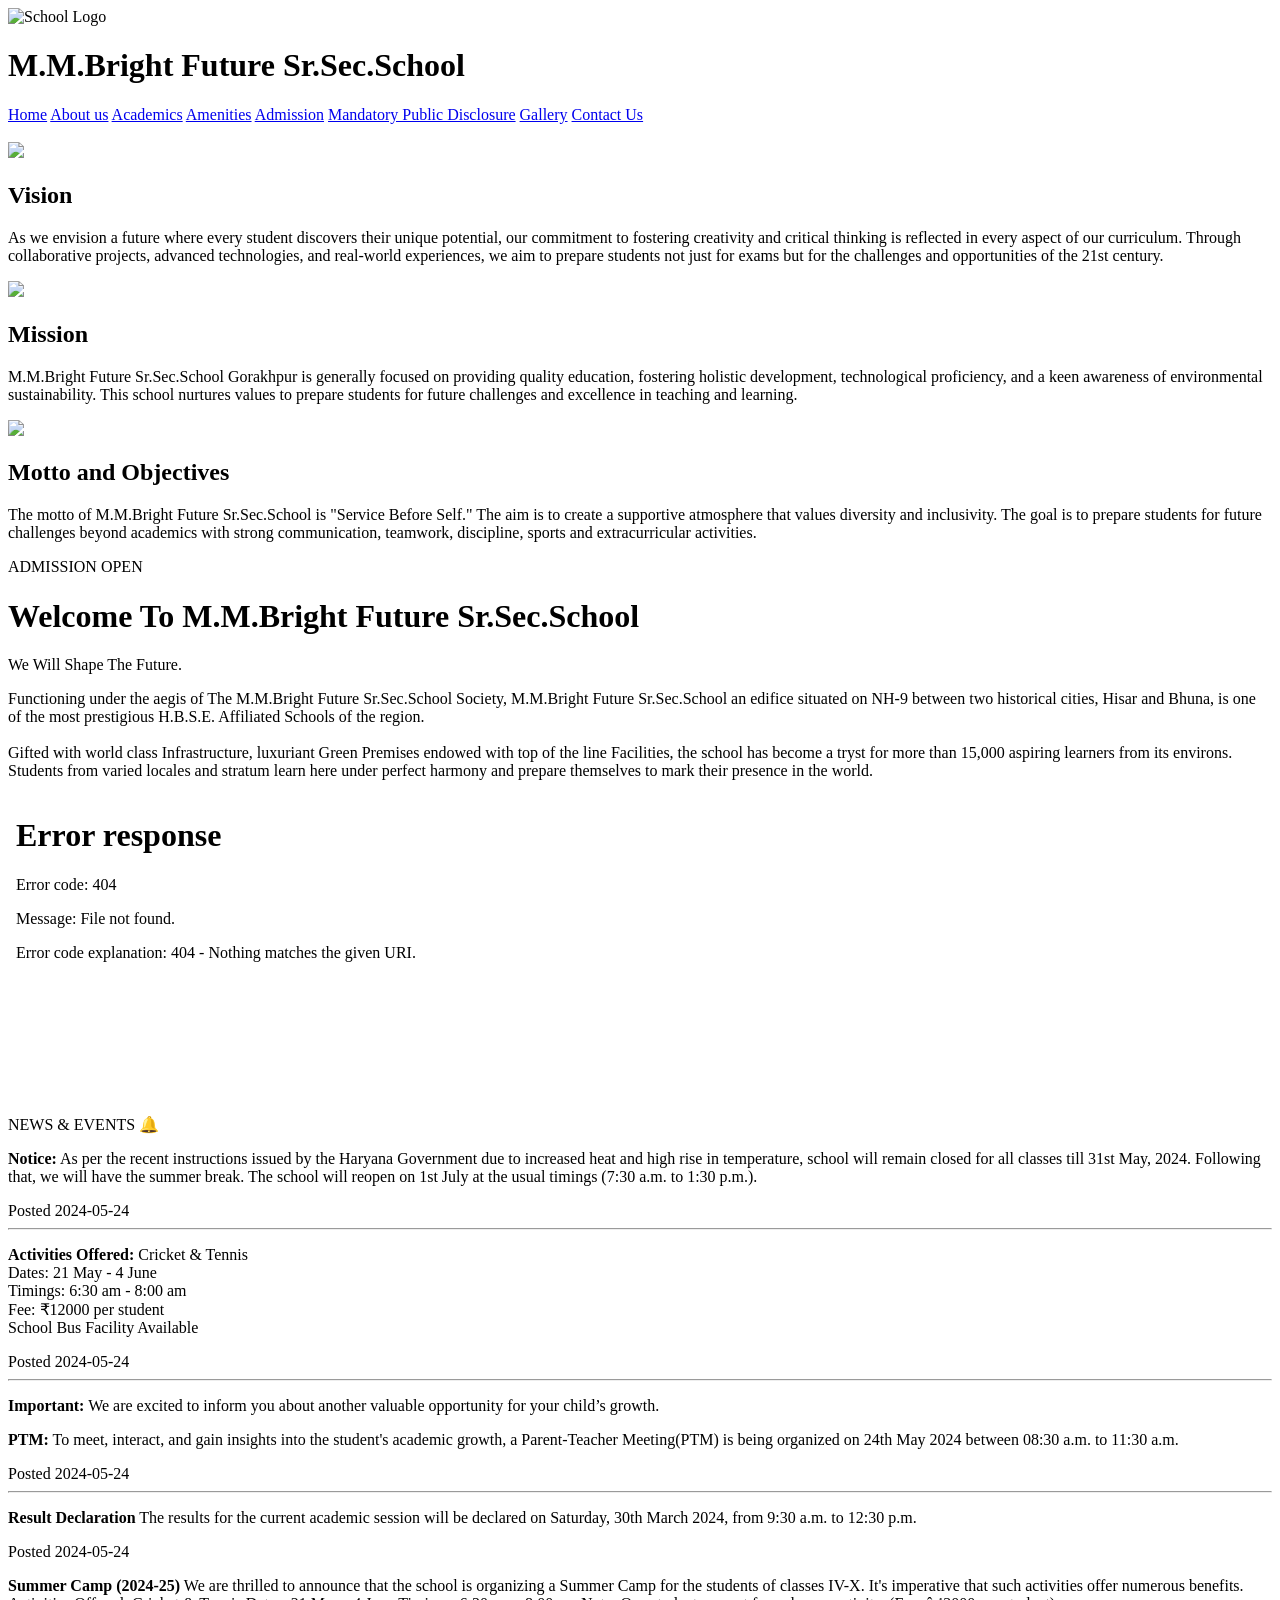
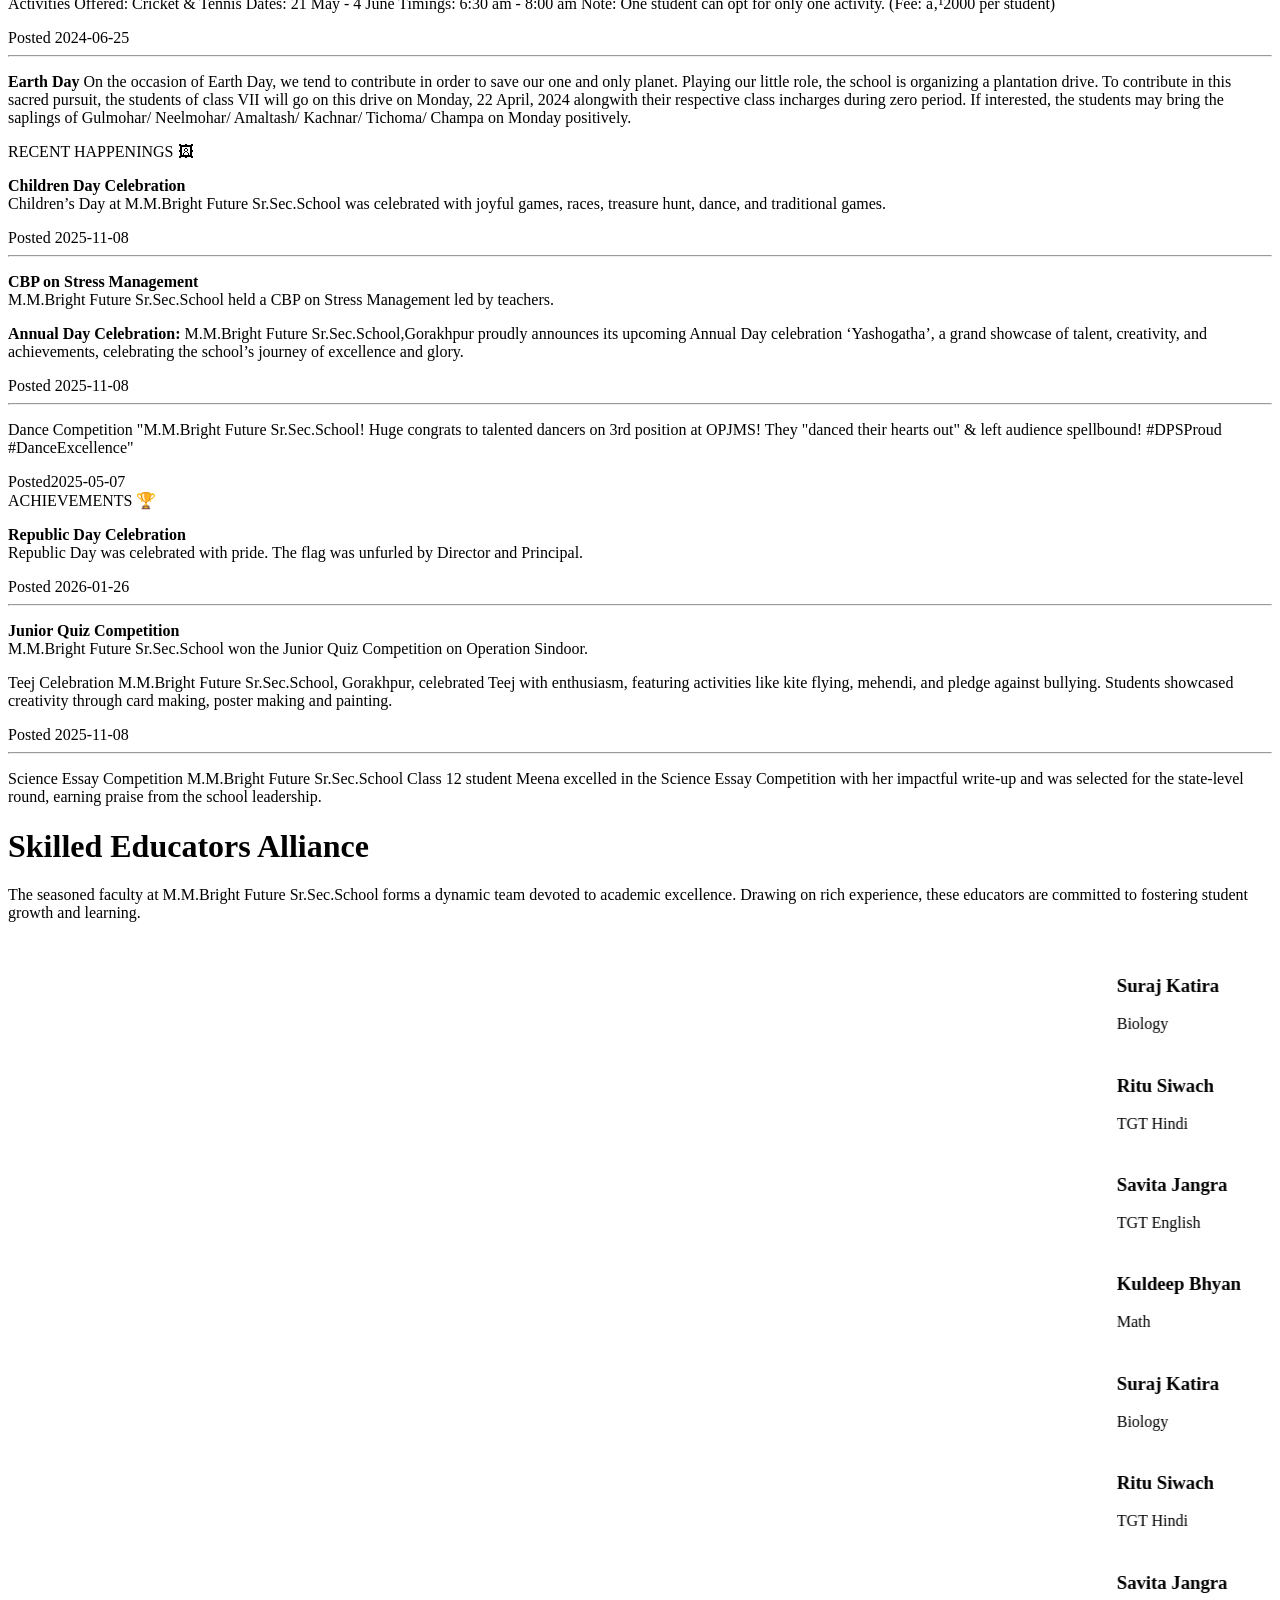
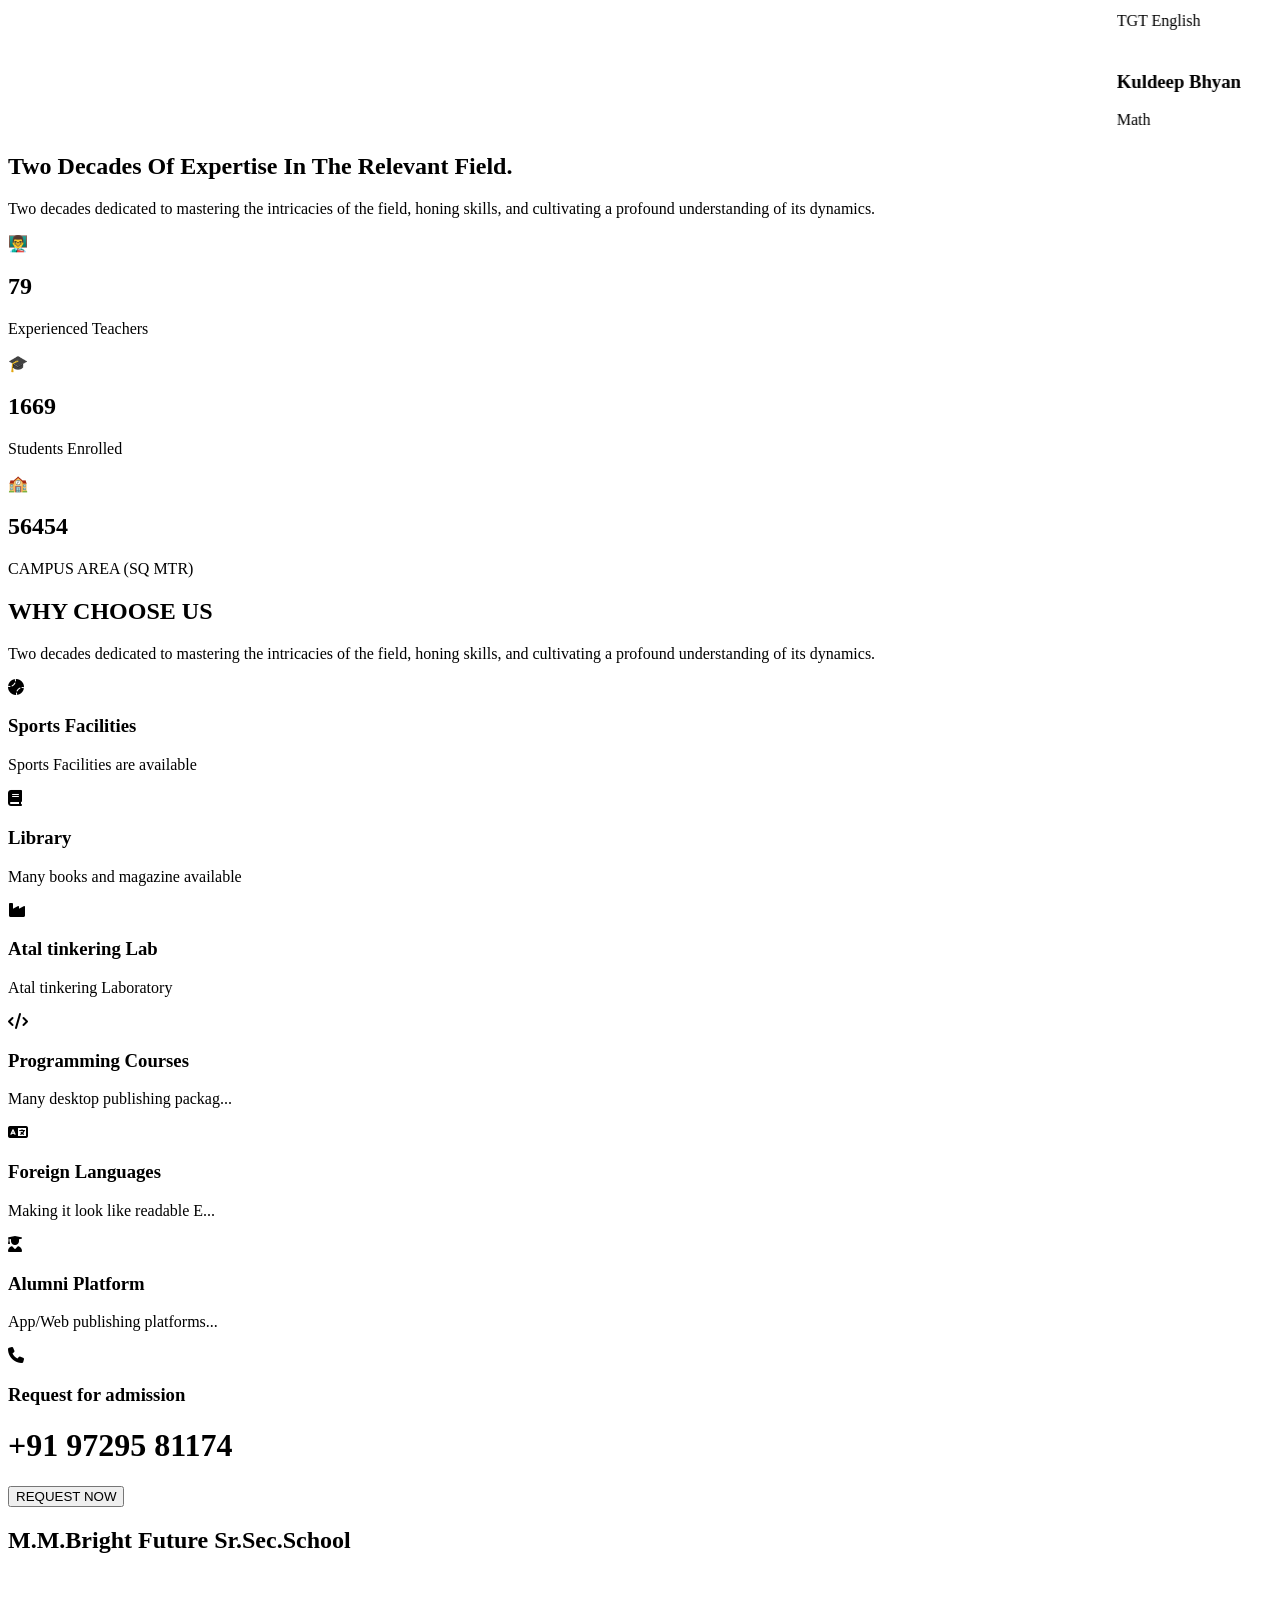
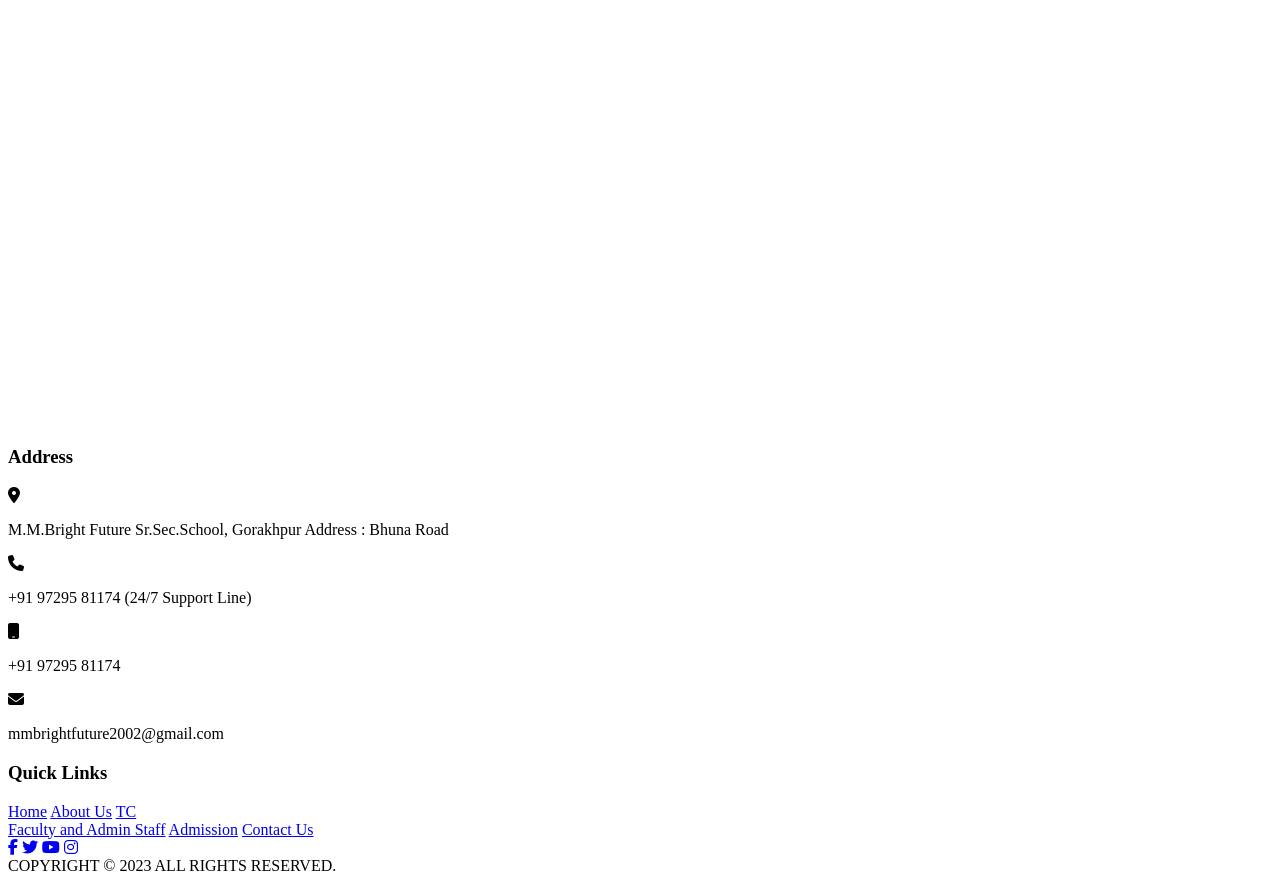
==== commit 74cf8fab: "update changes" ====
--- a/index.html
+++ b/index.html
@@ -4,7 +4,7 @@
 <head>
     <meta charset="UTF-8">
     <title>m.m school  </title>
-    <link rel="stylesheet" href="style.css">
+    <link rel="stylesheet" href="/school website/asset/css/home/style.css">
     <link rel="stylesheet" href="https://cdnjs.cloudflare.com/ajax/libs/font-awesome/6.5.0/css/all.min.css">
 </head>
 
@@ -13,7 +13,7 @@
 
     <header class="navbar">
         <div class="logo-section">
-            <img src="/images/487859035_1157248889531701_1103727763980637752_n-removebg-preview.png" alt="School Logo">
+            <img src="/school website/asset/images/487859035_1157248889531701_1103727763980637752_n-removebg-preview.png" alt="School Logo">
             <div class="school-text">
                 <h1> M.M.Bright Future Sr.Sec.School</h1>
                 <p></p>
@@ -21,19 +21,19 @@
         </div>
 
         <nav class="menu">
-            <a href="#">Home</a>
-            <a href="#">About us</a>
-            <a href="#">Academics</a>
-            <a href="#">Amenities</a>
-            <a href="#">Admission</a>
+            <a href="/school website/index.html">Home</a>
+            <a href="/school website/pages/about/index.html">About us</a>
+            <a href="/school website/pages/academics/index.html">Academics</a>
+            <a href="/school website/pages/Amenities/index.html">Amenities</a>
+            <a href="/school website/pages/admission/index.html">Admission</a>
             <a href="#">Mandatory Public Disclosure</a>
             <a href="#">Gallery</a>
-            <a href="#">Contact Us</a>
+            <a href="/school website/pages/contact/index.html">Contact Us</a>
         </nav>
     </header>
     <div class="schoolpic">
         <div class="schoolbuild">
-            <img id="slider_image" src="/images/2024-04-28.webp" alt="">
+            <img id="slider_image" src="/school website/asset/images/2024-04-28.webp" alt="">
         </div>
     </div>
 
@@ -91,7 +91,7 @@
             <div class="corner top-left"></div>
             <div class="corner bottom-right"></div>
             <div class="image">
-                <iframe width="560" height="315" src="images/WhatsApp Video 2026-02-07 at 7.03.03 PM.mp4"
+                <iframe width="560" height="315" src="/school website/asset/images/WhatsApp Video 2026-02-07 at 7.03.03 PM.mp4"
                     title="YouTube video player" frameborder="0" allowfullscreen></iframe>
             </div>
         </div>
@@ -237,7 +237,7 @@
                         <div class="decor top-right"></div>
                         <div class="decor bottom-left"></div>
                         <div class="decor bottom-right"></div>
-                        <img src="/images/WhatsApp Image 2026-02-07 at 7.11.32 PM.jpeg" alt="">
+                        <img src="/school website/asset/images/WhatsApp Image 2026-02-07 at 7.11.32 PM.jpeg" alt="">
                         <div class="name-box">
                             <h3>Suraj Katira</h3>
                             <span>Biology</span>
@@ -250,7 +250,7 @@
                         <div class="decor top-right"></div>
                         <div class="decor bottom-left"></div>
                         <div class="decor bottom-right"></div>
-                        <img src="/images/WhatsApp Image 2026-02-07 at 7.11.33 PM.jpeg" alt="">
+                        <img src="/school website/asset/images/WhatsApp Image 2026-02-07 at 7.11.33 PM.jpeg" alt="">
                         <div class="name-box">
                             <h3>Ritu Siwach</h3>
                             <span>TGT Hindi</span>
@@ -263,7 +263,7 @@
                         <div class="decor top-right"></div>
                         <div class="decor bottom-left"></div>
                         <div class="decor bottom-right"></div>
-                        <img src="/images/WhatsApp Image 2026-02-07 at 7.30.20 PM.jpeg" alt="">
+                        <img src="/school website/asset/images/WhatsApp Image 2026-02-07 at 7.30.20 PM.jpeg" alt="">
                         <div class="name-box">
                             <h3>Savita Jangra</h3>
                             <span>TGT English</span>
@@ -276,7 +276,7 @@
                         <div class="decor top-right"></div>
                         <div class="decor bottom-left"></div>
                         <div class="decor bottom-right"></div>
-                        <img src="/images/WhatsApp Image 2026-02-07 at 7.41.27 PM.jpeg" alt="">
+                        <img src="/school website/asset/images/WhatsApp Image 2026-02-07 at 7.41.27 PM.jpeg" alt="">
                         <div class="name-box">
                             <h3>Kuldeep Bhyan</h3>
                             <span>Math</span>
@@ -289,7 +289,7 @@
                         <div class="decor top-right"></div>
                         <div class="decor bottom-left"></div>
                         <div class="decor bottom-right"></div>
-                        <img src="/images/WhatsApp Image 2026-02-07 at 7.11.32 PM.jpeg" alt="">
+                        <img src="/school website/asset/images/WhatsApp Image 2026-02-07 at 7.11.32 PM.jpeg" alt="">
                         <div class="name-box">
                             <h3>Suraj Katira</h3>
                             <span>Biology</span>
@@ -302,7 +302,7 @@
                         <div class="decor top-right"></div>
                         <div class="decor bottom-left"></div>
                         <div class="decor bottom-right"></div>
-                        <img src="/images/WhatsApp Image 2026-02-07 at 7.11.33 PM.jpeg" alt="">
+                        <img src="/school website/asset/images/WhatsApp Image 2026-02-07 at 7.11.33 PM.jpeg" alt="">
                         <div class="name-box">
                             <h3>Ritu Siwach</h3>
                             <span>TGT Hindi</span>
@@ -315,7 +315,7 @@
                         <div class="decor top-right"></div>
                         <div class="decor bottom-left"></div>
                         <div class="decor bottom-right"></div>
-                        <img src="/images/WhatsApp Image 2026-02-07 at 7.30.20 PM.jpeg" alt="">
+                        <img src="/school website/asset/images/WhatsApp Image 2026-02-07 at 7.30.20 PM.jpeg" alt="">
                         <div class="name-box">
                             <h3>Savita Jangra</h3>
                             <span>TGT English</span>
@@ -328,7 +328,7 @@
                         <div class="decor top-right"></div>
                         <div class="decor bottom-left"></div>
                         <div class="decor bottom-right"></div>
-                        <img src="/images/WhatsApp Image 2026-02-07 at 7.41.27 PM.jpeg" alt="">
+                        <img src="/school website/asset/images/WhatsApp Image 2026-02-07 at 7.41.27 PM.jpeg" alt="">
                         <div class="name-box">
                             <h3>Kuldeep Bhyan</h3>
                             <span>Math</span>
@@ -511,7 +511,7 @@
     </div>
 
 
-    <script src="script.js"></script>
+    <script src="/asset/js/script.js"></script>
 
 </body>
 
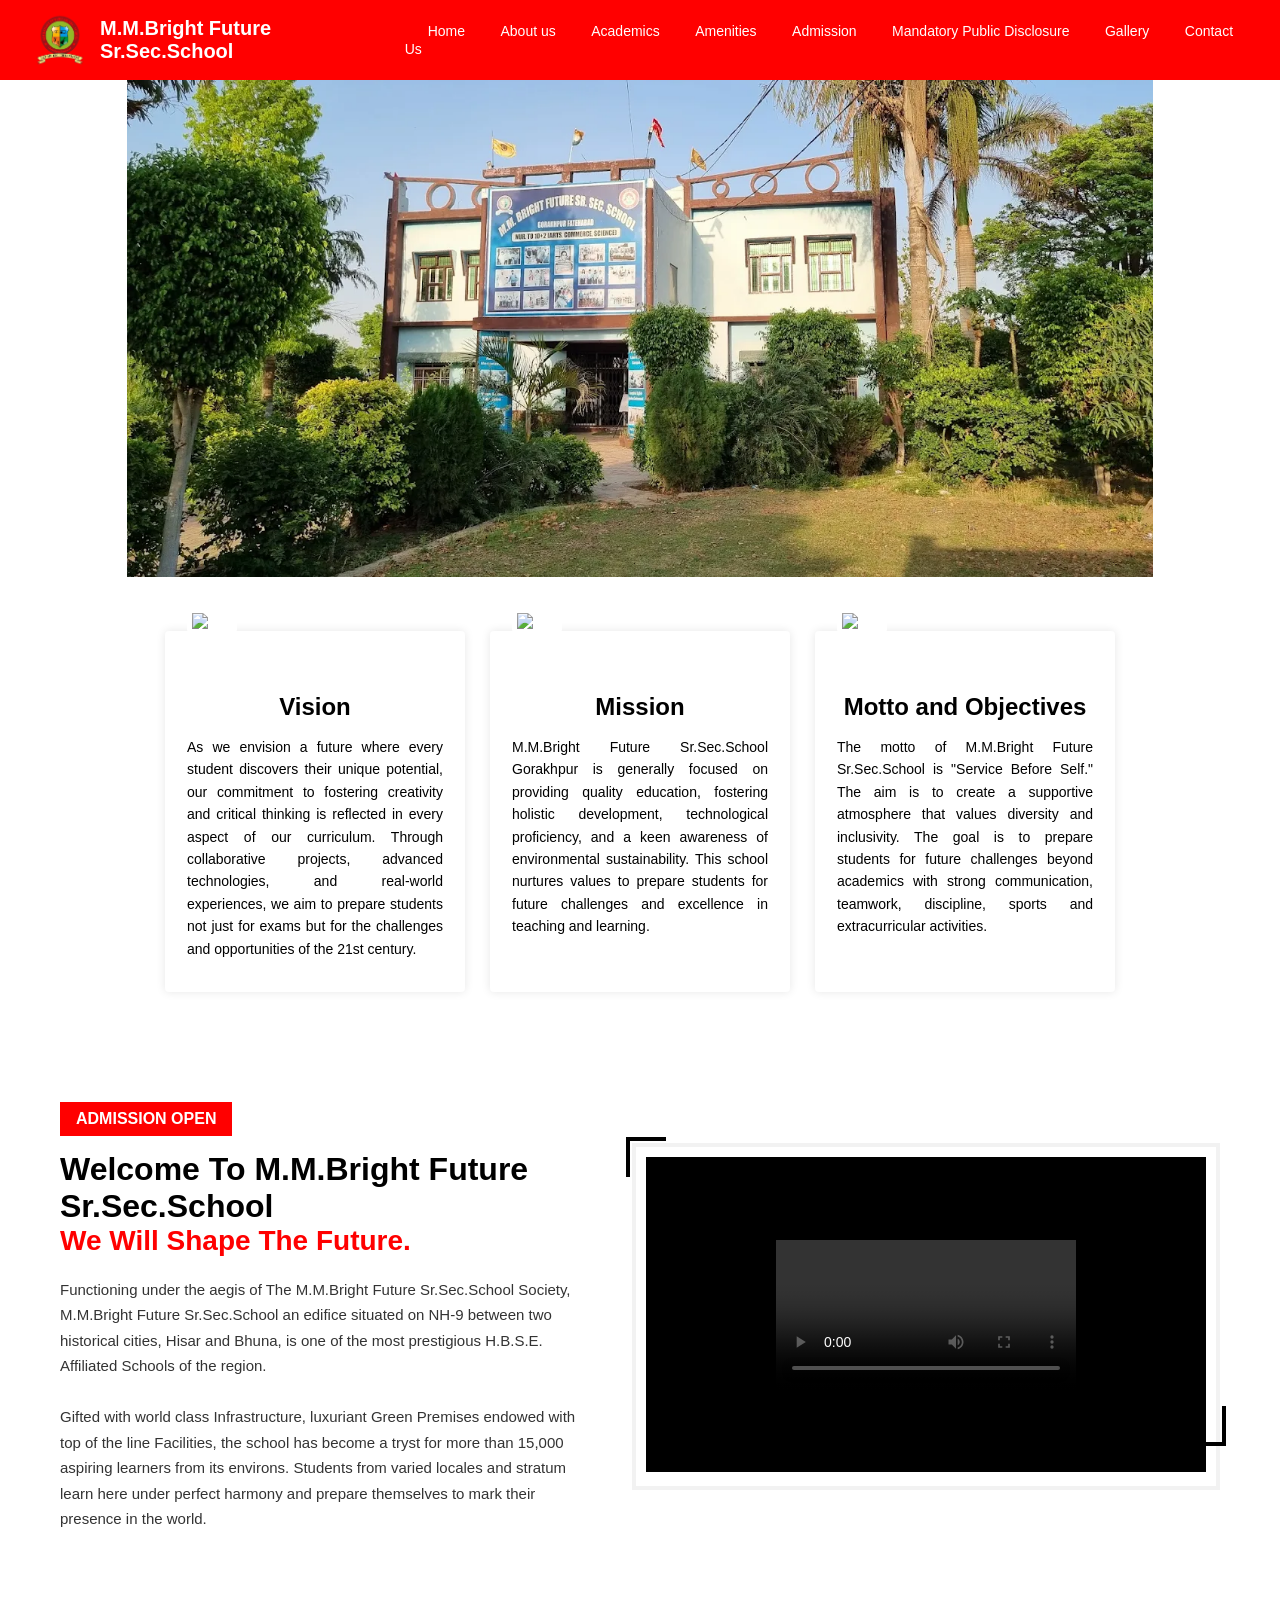
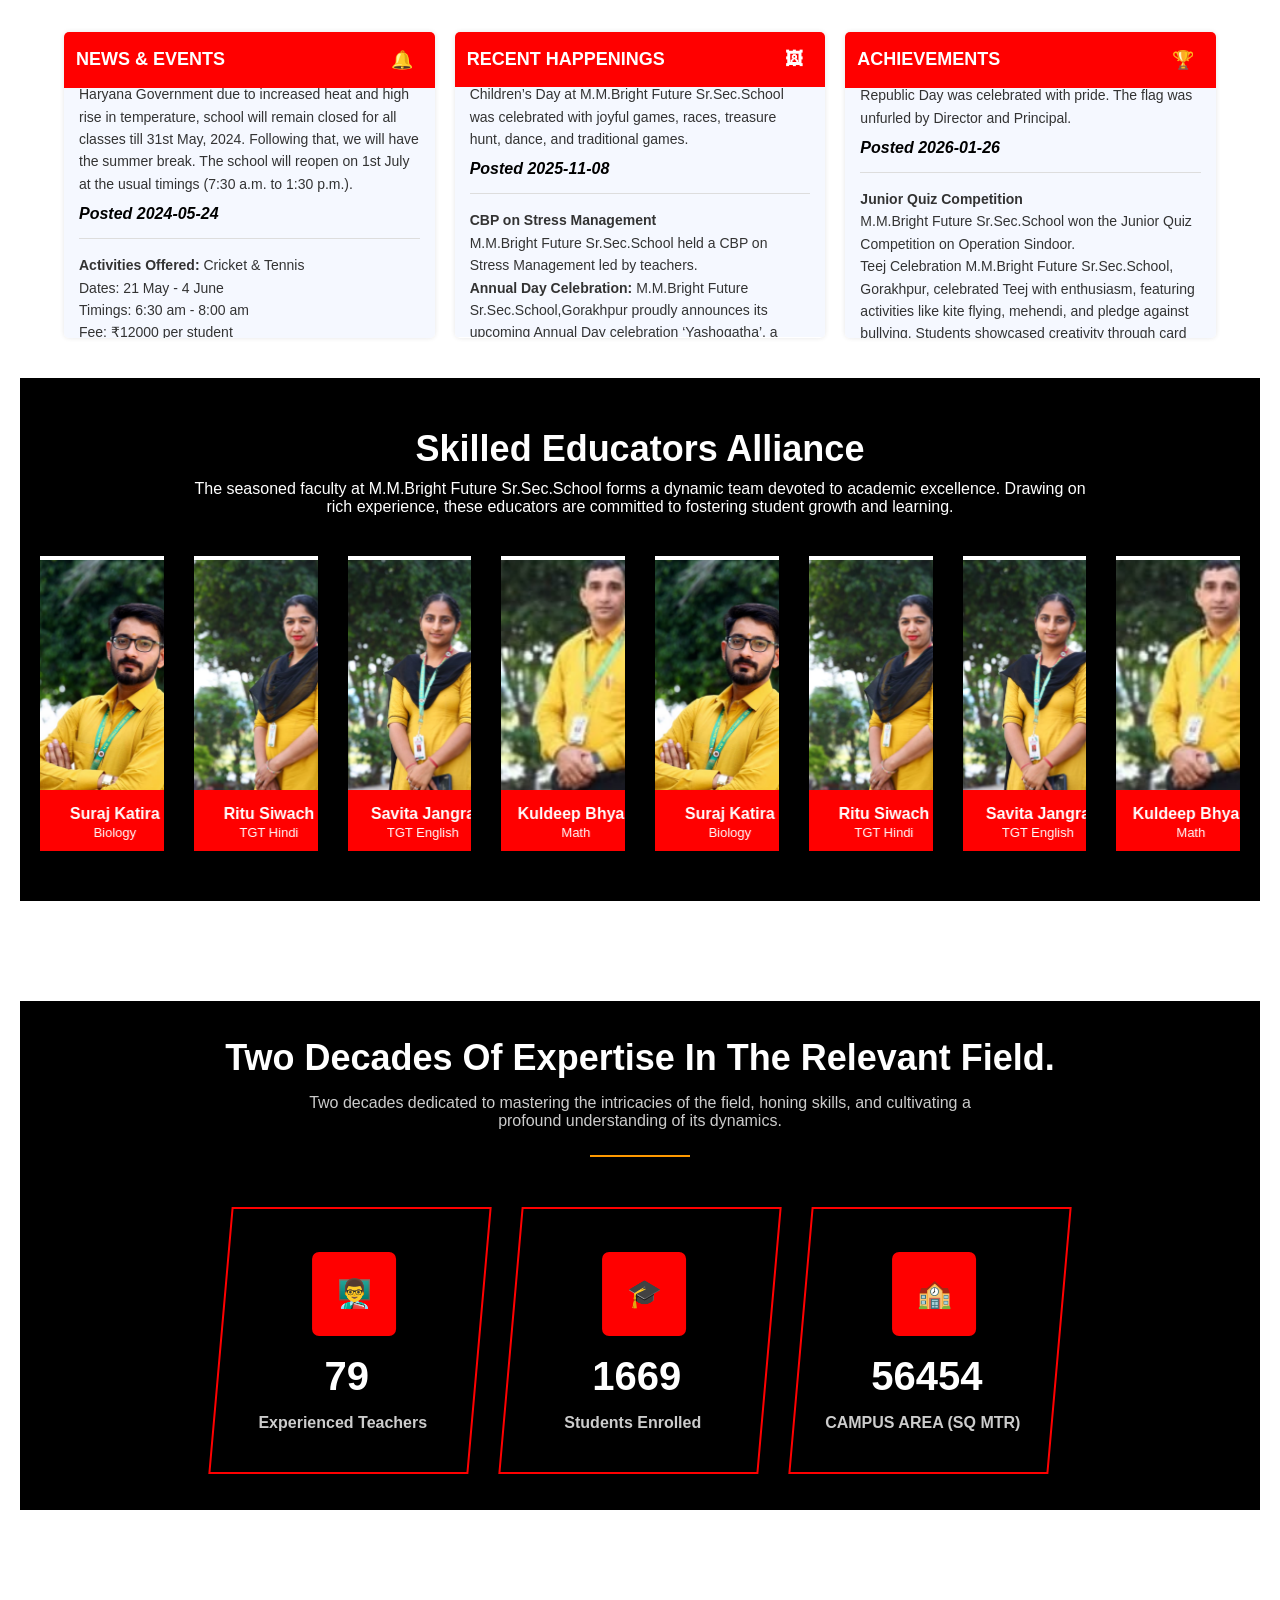
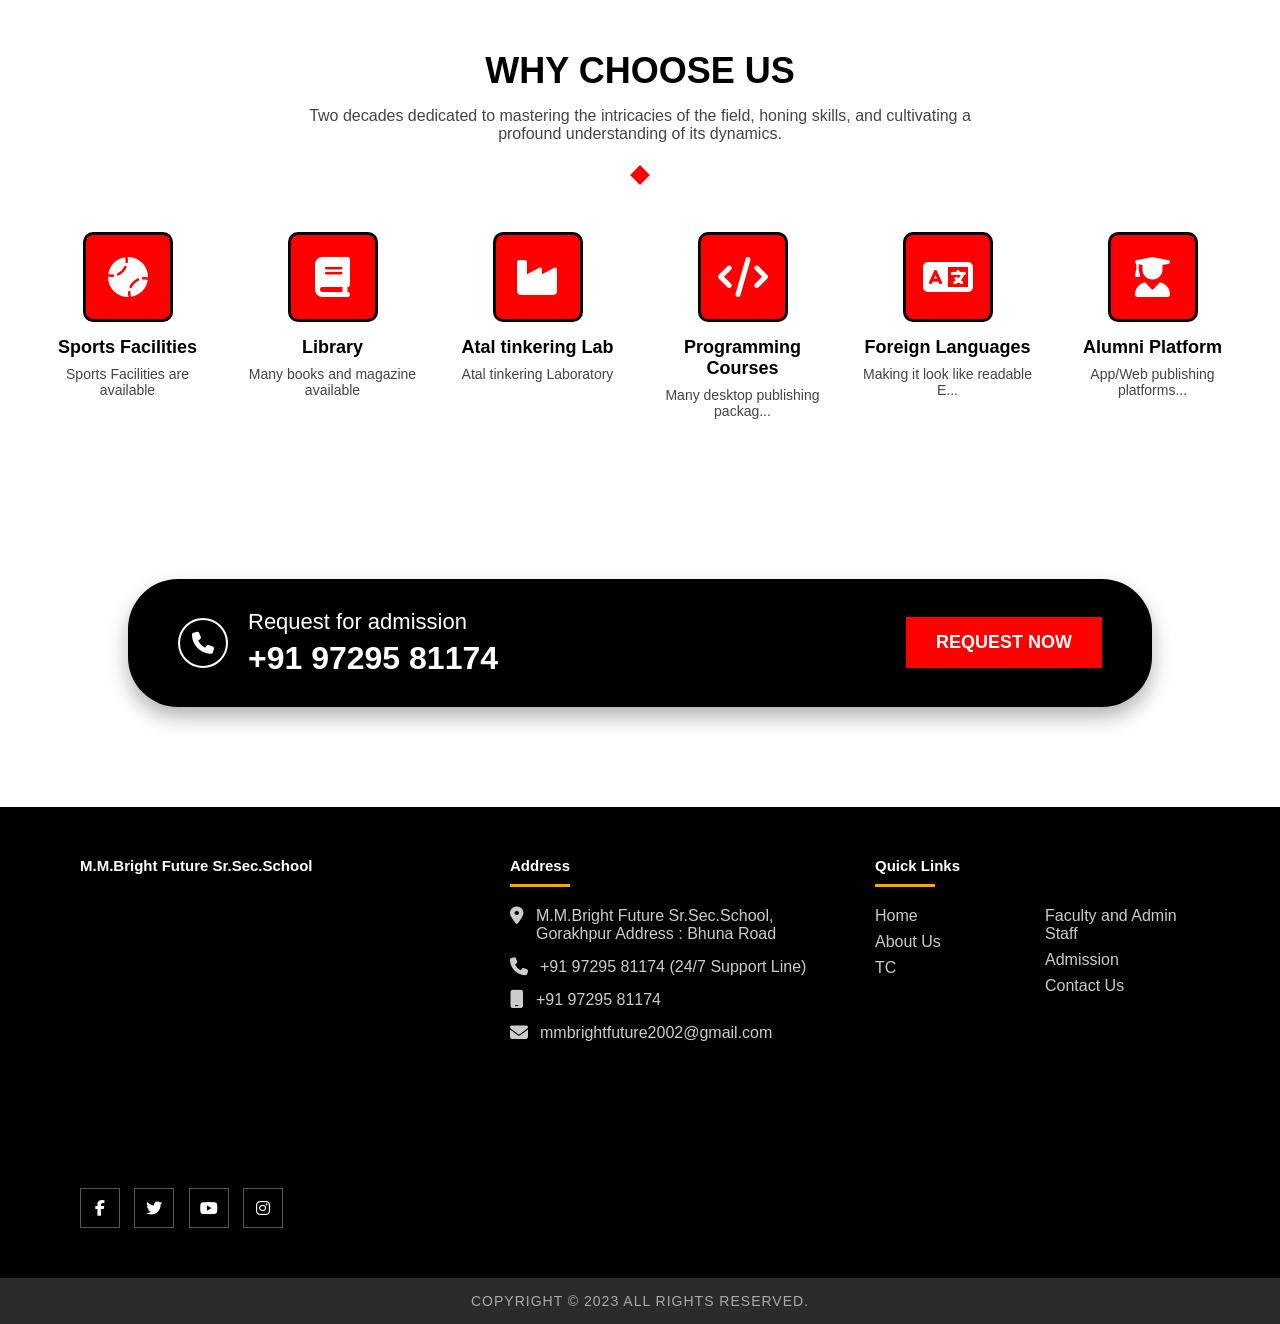
==== commit f87f6a87: "update path all" ====
--- a/index.html
+++ b/index.html
@@ -4,7 +4,7 @@
 <head>
     <meta charset="UTF-8">
     <title>m.m school  </title>
-    <link rel="stylesheet" href="/school website/asset/css/home/style.css">
+    <link rel="stylesheet" href="/asset/css/home/style.css">
     <link rel="stylesheet" href="https://cdnjs.cloudflare.com/ajax/libs/font-awesome/6.5.0/css/all.min.css">
 </head>
 
@@ -13,7 +13,7 @@
 
     <header class="navbar">
         <div class="logo-section">
-            <img src="/school website/asset/images/487859035_1157248889531701_1103727763980637752_n-removebg-preview.png" alt="School Logo">
+            <img src="/asset/images/487859035_1157248889531701_1103727763980637752_n-removebg-preview.png" alt="School Logo">
             <div class="school-text">
                 <h1> M.M.Bright Future Sr.Sec.School</h1>
                 <p></p>
@@ -21,19 +21,19 @@
         </div>
 
         <nav class="menu">
-            <a href="/school website/index.html">Home</a>
-            <a href="/school website/pages/about/index.html">About us</a>
-            <a href="/school website/pages/academics/index.html">Academics</a>
-            <a href="/school website/pages/Amenities/index.html">Amenities</a>
-            <a href="/school website/pages/admission/index.html">Admission</a>
+            <a href="/index.html">Home</a>
+            <a href="/pages/about/index.html">About us</a>
+            <a href="/pages/academics/index.html">Academics</a>
+            <a href="/pages/Amenities/index.html">Amenities</a>
+            <a href="/pages/admission/index.html">Admission</a>
             <a href="#">Mandatory Public Disclosure</a>
             <a href="#">Gallery</a>
-            <a href="/school website/pages/contact/index.html">Contact Us</a>
+            <a href="/pages/contact/index.html">Contact Us</a>
         </nav>
     </header>
     <div class="schoolpic">
         <div class="schoolbuild">
-            <img id="slider_image" src="/school website/asset/images/2024-04-28.webp" alt="">
+            <img id="slider_image" src="/asset/images/2024-04-28.webp" alt="">
         </div>
     </div>
 
@@ -91,7 +91,7 @@
             <div class="corner top-left"></div>
             <div class="corner bottom-right"></div>
             <div class="image">
-                <iframe width="560" height="315" src="/school website/asset/images/WhatsApp Video 2026-02-07 at 7.03.03 PM.mp4"
+                <iframe width="560" height="315" src="/asset/images/WhatsApp Video 2026-02-07 at 7.03.03 PM.mp4"
                     title="YouTube video player" frameborder="0" allowfullscreen></iframe>
             </div>
         </div>
@@ -237,7 +237,7 @@
                         <div class="decor top-right"></div>
                         <div class="decor bottom-left"></div>
                         <div class="decor bottom-right"></div>
-                        <img src="/school website/asset/images/WhatsApp Image 2026-02-07 at 7.11.32 PM.jpeg" alt="">
+                        <img src="/asset/images/WhatsApp Image 2026-02-07 at 7.11.32 PM.jpeg" alt="">
                         <div class="name-box">
                             <h3>Suraj Katira</h3>
                             <span>Biology</span>
@@ -250,7 +250,7 @@
                         <div class="decor top-right"></div>
                         <div class="decor bottom-left"></div>
                         <div class="decor bottom-right"></div>
-                        <img src="/school website/asset/images/WhatsApp Image 2026-02-07 at 7.11.33 PM.jpeg" alt="">
+                        <img src="/asset/images/WhatsApp Image 2026-02-07 at 7.11.33 PM.jpeg" alt="">
                         <div class="name-box">
                             <h3>Ritu Siwach</h3>
                             <span>TGT Hindi</span>
@@ -263,7 +263,7 @@
                         <div class="decor top-right"></div>
                         <div class="decor bottom-left"></div>
                         <div class="decor bottom-right"></div>
-                        <img src="/school website/asset/images/WhatsApp Image 2026-02-07 at 7.30.20 PM.jpeg" alt="">
+                        <img src="/asset/images/WhatsApp Image 2026-02-07 at 7.30.20 PM.jpeg" alt="">
                         <div class="name-box">
                             <h3>Savita Jangra</h3>
                             <span>TGT English</span>
@@ -276,7 +276,7 @@
                         <div class="decor top-right"></div>
                         <div class="decor bottom-left"></div>
                         <div class="decor bottom-right"></div>
-                        <img src="/school website/asset/images/WhatsApp Image 2026-02-07 at 7.41.27 PM.jpeg" alt="">
+                        <img src="/asset/images/WhatsApp Image 2026-02-07 at 7.41.27 PM.jpeg" alt="">
                         <div class="name-box">
                             <h3>Kuldeep Bhyan</h3>
                             <span>Math</span>
@@ -289,7 +289,7 @@
                         <div class="decor top-right"></div>
                         <div class="decor bottom-left"></div>
                         <div class="decor bottom-right"></div>
-                        <img src="/school website/asset/images/WhatsApp Image 2026-02-07 at 7.11.32 PM.jpeg" alt="">
+                        <img src="/asset/images/WhatsApp Image 2026-02-07 at 7.11.32 PM.jpeg" alt="">
                         <div class="name-box">
                             <h3>Suraj Katira</h3>
                             <span>Biology</span>
@@ -302,7 +302,7 @@
                         <div class="decor top-right"></div>
                         <div class="decor bottom-left"></div>
                         <div class="decor bottom-right"></div>
-                        <img src="/school website/asset/images/WhatsApp Image 2026-02-07 at 7.11.33 PM.jpeg" alt="">
+                        <img src="/asset/images/WhatsApp Image 2026-02-07 at 7.11.33 PM.jpeg" alt="">
                         <div class="name-box">
                             <h3>Ritu Siwach</h3>
                             <span>TGT Hindi</span>
@@ -315,7 +315,7 @@
                         <div class="decor top-right"></div>
                         <div class="decor bottom-left"></div>
                         <div class="decor bottom-right"></div>
-                        <img src="/school website/asset/images/WhatsApp Image 2026-02-07 at 7.30.20 PM.jpeg" alt="">
+                        <img src="/asset/images/WhatsApp Image 2026-02-07 at 7.30.20 PM.jpeg" alt="">
                         <div class="name-box">
                             <h3>Savita Jangra</h3>
                             <span>TGT English</span>
@@ -328,7 +328,7 @@
                         <div class="decor top-right"></div>
                         <div class="decor bottom-left"></div>
                         <div class="decor bottom-right"></div>
-                        <img src="/school website/asset/images/WhatsApp Image 2026-02-07 at 7.41.27 PM.jpeg" alt="">
+                        <img src="/asset/images/WhatsApp Image 2026-02-07 at 7.41.27 PM.jpeg" alt="">
                         <div class="name-box">
                             <h3>Kuldeep Bhyan</h3>
                             <span>Math</span>
--- a/asset/css/home/style.css
+++ b/asset/css/home/style.css
@@ -0,0 +1,695 @@
+* {
+    margin: 0;
+    padding: 0;
+    box-sizing: border-box;
+    font-family: Arial, sans-serif;
+}
+
+.navbar {
+    background-color: red;
+    color: white;
+    display: flex;
+    align-items: center;
+    justify-content: space-between;
+    padding: 10px 30px;
+    position: fixed;
+    top: 0;
+    z-index: 999;
+    width: 100%;
+}
+
+.logo-section {
+    display: flex;
+    align-items: center;
+}
+
+.logo-section img {
+    width: 60px;
+    margin-right: 10px;
+}
+
+.school-text h1 {
+    font-size: 20px;
+    font-weight: bold;
+}
+
+.school-text p {
+    font-size: 12px;
+}
+
+.menu a {
+    color: white;
+    text-decoration: none;
+    margin-left: 15px;
+    font-size: 14px;
+    padding: 5px 8px;
+}
+
+.menu a:hover {
+    background-color: #ffffff;
+    color: #0b6b1b;
+    border-radius: 4px;
+}
+
+.schoolpic {
+    display: flex;
+    object-fit: cover;
+    justify-content: center;
+    width: 100%;
+    height: 100%;
+}
+
+.schoolbuild img {
+    width: 100%;
+    height: 60vh;
+    object-fit: cover;
+}
+
+
+
+@media(min-width:768px) {
+    .schoolbuild img {
+        height: 552px;
+    }
+}
+
+@media(min-width:1000px) {
+    .schoolbuild img {
+        height: 577px;
+        width: 1026px;
+    }
+}
+
+.section {
+    display: flex;
+    justify-content: center;
+    gap: 25px;
+    padding: 50px;
+}
+
+.card {
+    background: #fff;
+    width: 300px;
+    padding: 30px 20px;
+    border-radius: 4px;
+    box-shadow: 0 0 10px rgba(0, 0, 0, 0.1);
+    position: relative;
+    border: 2px solid transparent;
+    transition: 0.3s ease;
+}
+
+.card.active {
+    border: 2px solid red;
+}
+
+.card img {
+    position: absolute;
+    top: -25px;
+    left: 20px;
+    width: 50px;
+    background: #fff;
+    padding: 5px;
+    border-radius: 5px;
+}
+
+.card h2 {
+    text-align: center;
+    margin-top: 30px;
+    margin-bottom: 15px;
+}
+
+.card p {
+    text-align: justify;
+    line-height: 1.6;
+    font-size: 14px;
+}
+
+
+
+.container {
+    display: flex;
+    justify-content: space-between;
+    align-items: center;
+    padding: 60px;
+    gap: 40px;
+}
+
+.content {
+    width: 50%;
+}
+
+.badge {
+    display: inline-block;
+    background: red;
+    color: white;
+    padding: 8px 16px;
+    font-weight: bold;
+    margin-bottom: 15px;
+}
+
+.badge h1 {
+    font-size: 42px;
+    margin: 10px 0;
+}
+
+.highlight {
+    color: red;
+    font-size: 28px;
+    font-weight: bold;
+    margin-bottom: 20px;
+}
+
+.text {
+    color: #333;
+    line-height: 1.7;
+    font-size: 15px;
+}
+
+.image-box {
+    /* width: 60%; */
+    position: relative;
+    border: 4px solid #f2f2f2;
+    padding: 10px;
+}
+
+.image-box img {
+    width: 100%;
+    height: auto;
+    display: block;
+}
+
+.corner {
+    position: absolute;
+    width: 40px;
+    height: 40px;
+    border: 4px solid black;
+}
+
+.top-left {
+    top: -10px;
+    left: -10px;
+    border-right: none;
+    border-bottom: none;
+}
+
+.bottom-right {
+    bottom: -10px;
+    right: -10px;
+    border-left: none;
+    border-top: none;
+}
+
+.container-2 {
+    width: 90%;
+    margin: 40px auto;
+    display: flex;
+    gap: 20px;
+}
+
+.card-2 {
+    background: #fff;
+    width: 33%;
+    border-radius: 5px;
+    box-shadow: 0 0 5px rgba(0, 0, 0, 0.1);
+    overflow: hidden;
+}
+
+.card-header-2 {
+    background: red;
+    color: #fff;
+    padding: 12px;
+    font-weight: bold;
+    display: flex;
+    justify-content: space-between;
+    align-items: center;
+    font-size: 18px;
+}
+
+.card-header-2 span {
+    /* background: #ffb300; */
+    padding: 5px 10px;
+    border-radius: 4px;
+}
+
+.card-body-2 {
+    /* padding: 15px;
+    background: #f5f8ff; */
+    padding: 15px;
+    background: #f5f8ff;
+    height: 250px;
+    overflow: hidden;
+    position: relative;
+}
+
+.card-body-2 p {
+    font-size: 14px;
+    line-height: 1.6;
+    color: #333;
+}
+
+.posted {
+    color: black;
+    font-style: italic;
+    margin-top: 10px;
+    display: block;
+    font-weight: 900;
+}
+
+.card-body-2 hr {
+    border: none;
+    border-top: 1px solid #ddd;
+    margin: 15px 0;
+}
+
+.section-2 {
+    padding: 50px 20px;
+    color: white;
+    text-align: center;
+    background-color: black;
+    margin: 20px;
+}
+
+.section-2 h1 {
+    font-size: 36px;
+    margin-bottom: 10px;
+}
+
+.section-2 p {
+    max-width: 900px;
+    margin: 0 auto 40px;
+    font-size: 16px;
+}
+
+.slider {
+    width: 100%;
+    overflow: hidden;
+    position: relative;
+}
+
+.cards-3 {
+    display: flex;
+    justify-content: center;
+    gap: 30px;
+    /* flex-wrap: wrap; */
+
+}
+
+.card-3 {
+    width: 220px;
+    text-align: center;
+    position: relative;
+}
+
+.card-3 img {
+    width: 100%;
+    height: 250px;
+    object-fit: cover;
+    border-radius: 5px;
+    border: 4px solid white;
+}
+
+
+
+
+.name-box {
+    background: red;
+    color: white;
+    padding: 10px;
+    margin-top: -20px;
+    clip-path: polygon(5% 0%, 100% 0%, 95% 100%, 0% 100%);
+}
+
+.name-box h3 {
+    margin: 5px 0 0;
+    font-size: 16px;
+}
+
+.name-box span {
+    font-size: 13px;
+}
+
+.decor {
+    position: absolute;
+    border: 3px solid red;
+    width: 30px;
+    height: 30px;
+}
+
+.top-left {
+    top: -10px;
+    left: -10px;
+    border-right: none;
+    border-bottom: none;
+}
+
+.top-right {
+    top: -10px;
+    right: -10px;
+    border-left: none;
+    border-bottom: none;
+}
+
+.bottom-left {
+    bottom: 40px;
+    left: -10px;
+    border-right: none;
+    border-top: none;
+}
+
+.bottom-right {
+    bottom: 40px;
+    right: -10px;
+    border-left: none;
+    border-top: none;
+}
+
+.stats-section {
+    text-align: center;
+    padding: 80px 20px;
+    /* height: 600px; */
+}
+
+.stats-section h1 {
+    font-size: 36px;
+    margin-bottom: 15px;
+    height: 100%;
+}
+
+.stats-section p {
+    font-size: 16px;
+    color: #ccc;
+    max-width: 700px;
+    margin: auto;
+}
+
+.part {
+    background: #000;
+    color: #fff;
+    padding: 36px;
+}
+
+.divider {
+    margin: 25px auto 50px;
+    width: 100px;
+    height: 2px;
+    background: #ff9900;
+}
+
+.stats-container {
+    display: flex;
+    justify-content: center;
+    gap: 30px;
+    flex-wrap: wrap;
+}
+
+.card-4 {
+    border: 2px solid red;
+    padding: 40px 30px;
+    width: 260px;
+    transform: skew(-5deg);
+    text-align: center;
+}
+
+.card-4 * {
+    transform: skew(5deg);
+}
+
+.icon {
+    background: red;
+    color: #fff;
+    width: 60px;
+    height: 60px;
+    line-height: 60px;
+    border-radius: 10px;
+    margin: auto;
+    font-size: 28px;
+}
+
+.card-4 h2 {
+    font-size: 40px;
+    margin: 15px 0;
+}
+
+.card-4 p {
+    font-size: 16px;
+    font-weight: bold;
+}
+
+
+.why-choose {
+    text-align: center;
+    padding: 60px 40px;
+}
+
+.why-choose h1 {
+    font-size: 36px;
+    font-weight: bold;
+    margin-bottom: 15px;
+}
+
+.subtitle {
+    max-width: 700px;
+    margin: auto;
+    color: #444;
+    font-size: 16px;
+}
+
+.divider-2 {
+    margin: 25px auto 50px;
+    display: flex;
+    align-items: center;
+    justify-content: center;
+    gap: 10px;
+}
+
+.divider span {
+    width: 70px;
+    height: 2px;
+    background: #ccc;
+}
+
+.diamond {
+    width: 14px;
+    height: 14px;
+    background: red;
+    transform: rotate(45deg);
+}
+
+.features {
+    display: grid;
+    grid-template-columns: repeat(6, 1fr);
+    gap: 30px;
+}
+
+.feature-box {
+    text-align: center;
+}
+
+.icon {
+    width: 90px;
+    height: 90px;
+    background: red;
+    margin: auto;
+    display: flex;
+    align-items: center;
+    justify-content: center;
+    border: 3px solid black;
+}
+
+.icon i {
+    font-size: 40px;
+    color: #fff;
+}
+
+.feature-box h3 {
+    margin-top: 15px;
+    font-size: 18px;
+}
+
+.feature-box p {
+    font-size: 14px;
+    color: #444;
+    margin-top: 8px;
+}
+
+@media (max-width: 992px) {
+    .features {
+        grid-template-columns: repeat(3, 1fr);
+    }
+}
+
+@media (max-width: 600px) {
+    .features {
+        grid-template-columns: repeat(2, 1fr);
+    }
+}
+
+.admission-box {
+    width: 80%;
+    margin: 100px auto;
+    background: #000;
+    color: #fff;
+    border-radius: 50px;
+    padding: 30px 50px;
+    display: flex;
+    align-items: center;
+    justify-content: space-between;
+    box-shadow: 0 10px 20px rgba(0, 0, 0, 0.3);
+}
+
+.left-content {
+    display: flex;
+    align-items: center;
+    gap: 20px;
+}
+
+.phone-icon {
+    width: 50px;
+    height: 50px;
+    border: 2px solid #fff;
+    border-radius: 50%;
+    display: flex;
+    align-items: center;
+    justify-content: center;
+    font-size: 22px;
+}
+
+.text-content-1 h3 {
+    margin: 0;
+    font-size: 22px;
+    font-weight: normal;
+}
+
+.text-content-1 h1 {
+    margin: 5px 0 0;
+    font-size: 32px;
+    font-weight: bold;
+}
+
+.request-btn {
+    background: red;
+    color: #fff;
+    border: none;
+    padding: 15px 30px;
+    font-size: 18px;
+    font-weight: bold;
+    cursor: pointer;
+}
+
+.request-btn:hover {
+    background: #ff8800;
+}
+
+@media(max-width:768px) {
+    .admission-box {
+        flex-direction: column;
+        text-align: center;
+        gap: 20px;
+    }
+}
+
+.footer {
+    background: #000;
+    padding: 50px 80px;
+}
+
+.footer-container {
+    display: grid;
+    grid-template-columns: 1.2fr 1fr 1fr;
+    gap: 40px;
+}
+
+.logo h2 {
+    margin-bottom: 20px;
+    color: white;
+    font-size: 15px;
+}
+
+.map iframe {
+    width: 100%;
+    height: 250px;
+    border: 0;
+}
+
+.footer h3 {
+    margin-bottom: 10px;
+    color: white;
+    font-size: 15px;
+}
+
+.underline {
+    width: 60px;
+    height: 3px;
+    background: orange;
+    margin-bottom: 20px;
+}
+
+/* Address */
+.address-item {
+    display: flex;
+    align-items: flex-start;
+    margin-bottom: 15px;
+    color: #ccc;
+}
+
+.address-item i {
+    margin-right: 12px;
+    font-size: 18px;
+}
+
+.links {
+    display: grid;
+    grid-template-columns: 1fr 1fr;
+    gap: 15px;
+}
+
+.links a {
+    color: #ccc;
+    text-decoration: none;
+    display: block;
+    margin-bottom: 8px;
+}
+
+.links a:hover {
+    color: orange;
+}
+
+.social {
+    margin-top: 40px;
+}
+
+.social a {
+    display: inline-block;
+    width: 40px;
+    height: 40px;
+    border: 1px solid #555;
+    text-align: center;
+    line-height: 40px;
+    margin-right: 10px;
+    color: #fff;
+}
+
+.social a:hover {
+    background: red;
+    border-color: red;
+}
+
+@media(max-width:900px) {
+    .footer-container {
+        grid-template-columns: 1fr;
+    }
+}
+
+.copyright-bar {
+    background: #2b2b2b;
+    color: #aaa;
+    text-align: center;
+    padding: 15px 0;
+    font-size: 14px;
+    letter-spacing: 1px;
+}
+
+/* marquee{
+    display: flex;
+    gap: 20px;
+} */
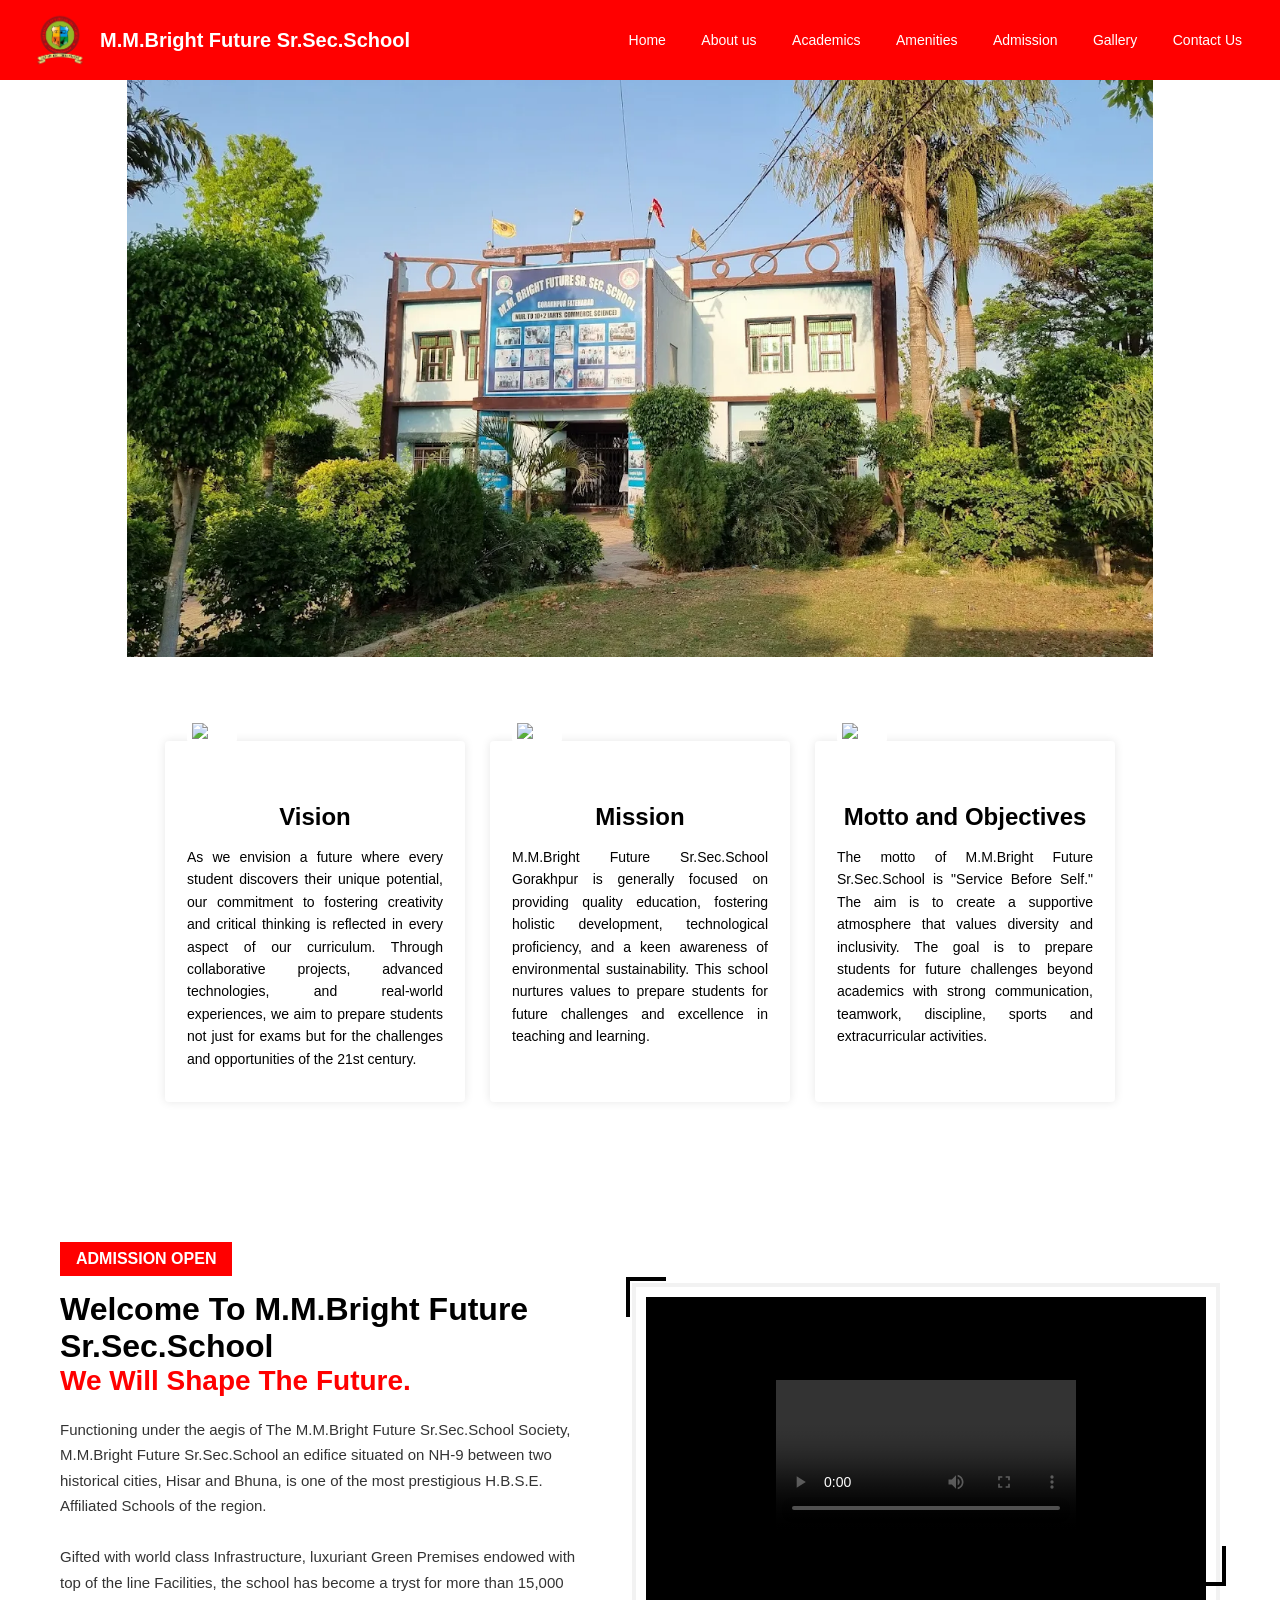
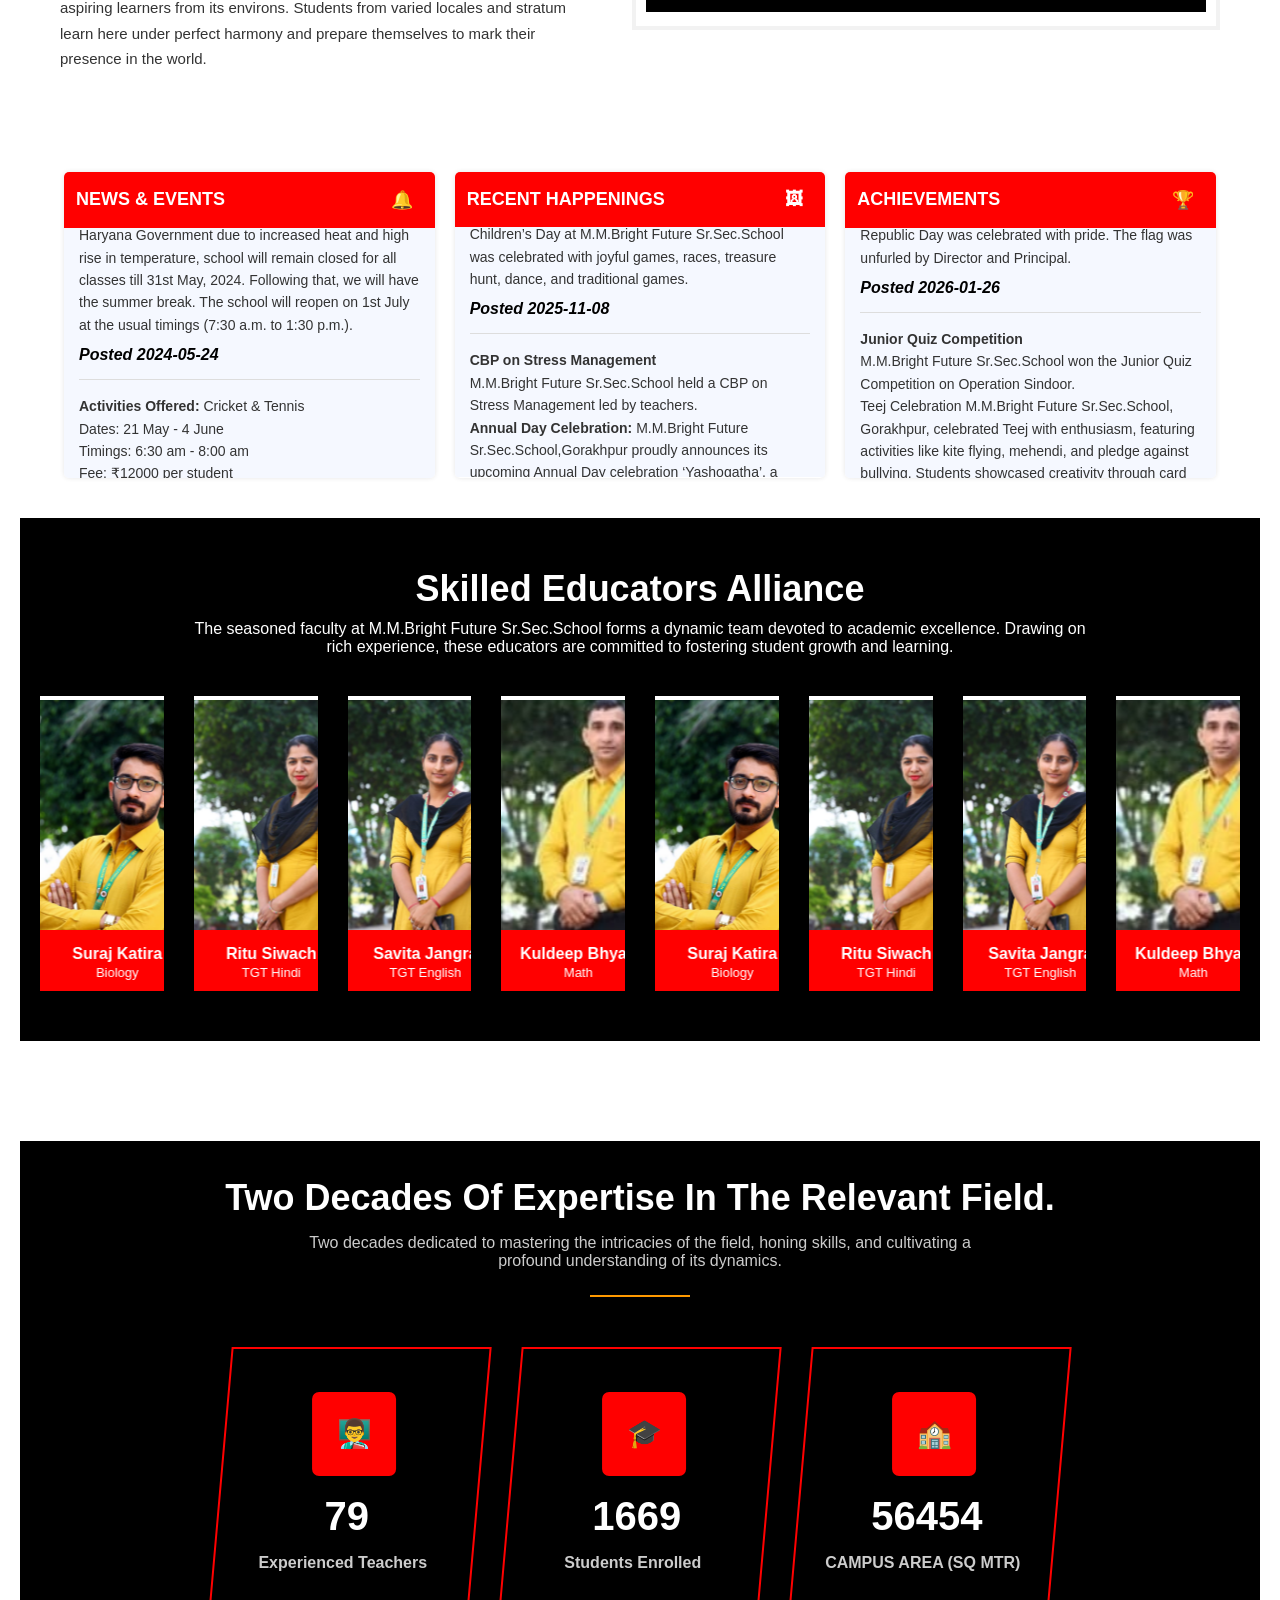
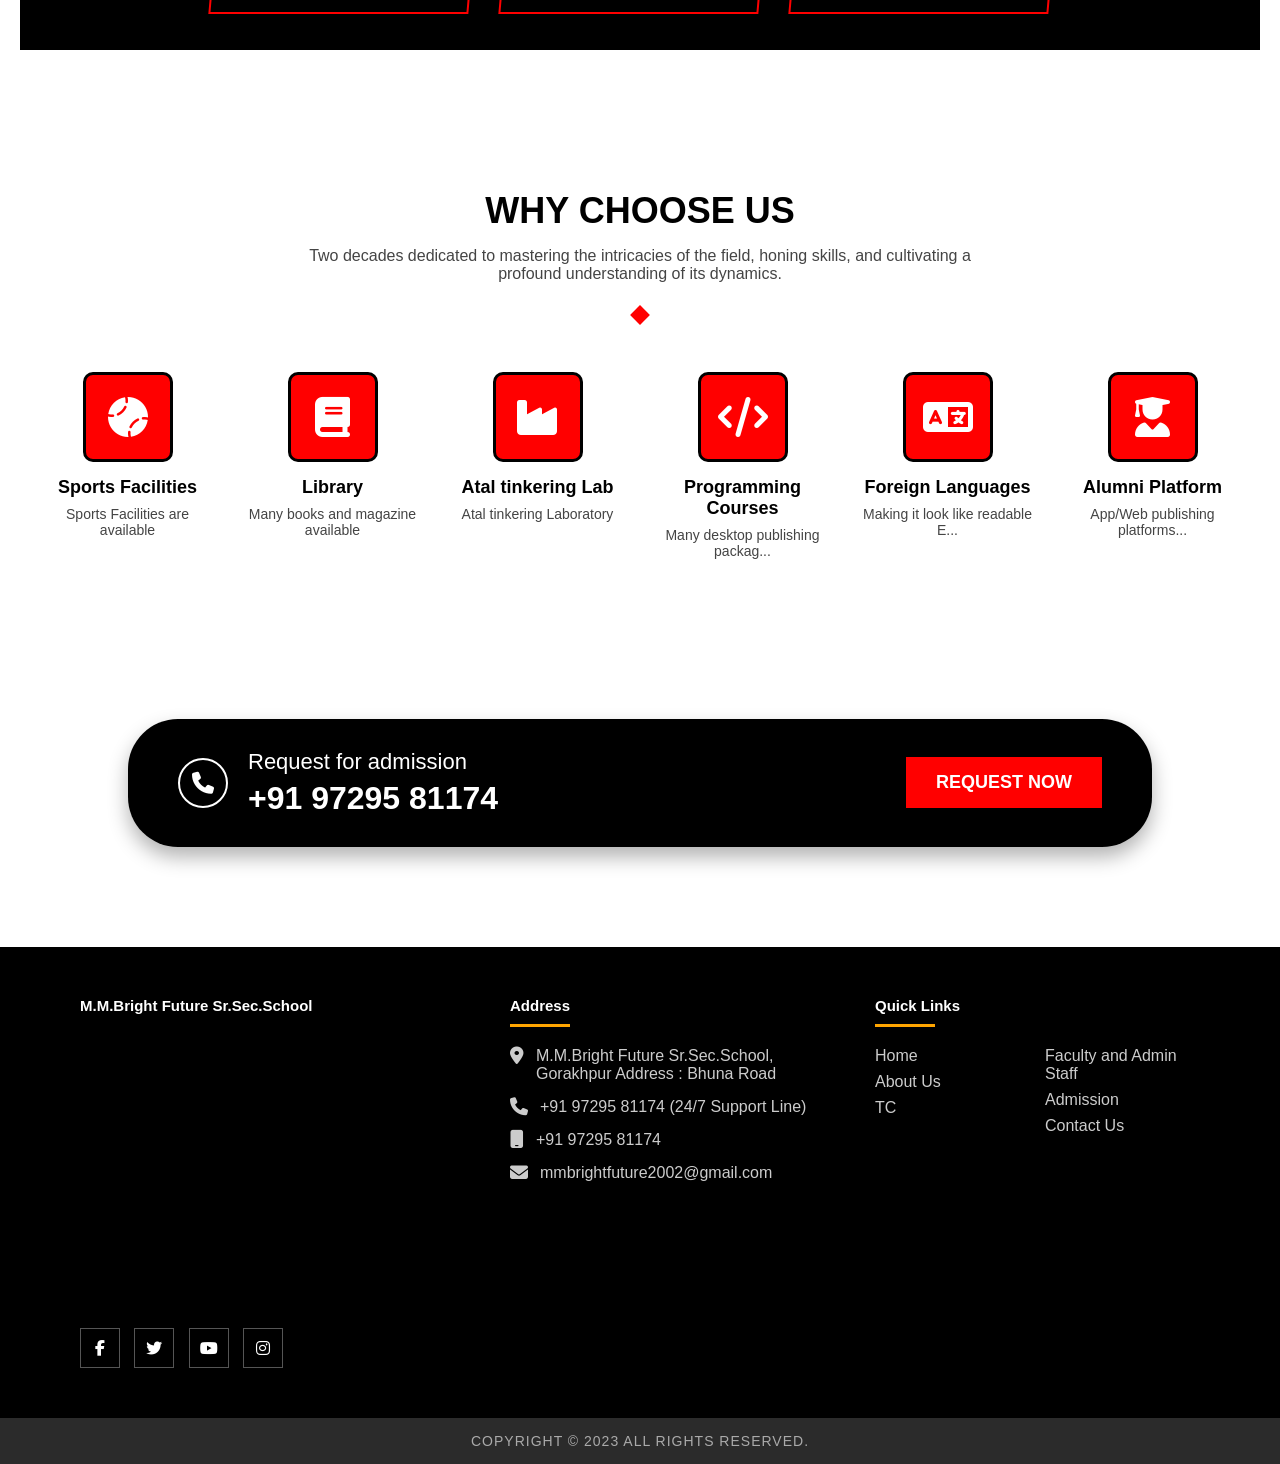
==== commit f24620c3: "gallery update" ====
--- a/index.html
+++ b/index.html
@@ -26,8 +26,7 @@
             <a href="/pages/academics/index.html">Academics</a>
             <a href="/pages/Amenities/index.html">Amenities</a>
             <a href="/pages/admission/index.html">Admission</a>
-            <a href="#">Mandatory Public Disclosure</a>
-            <a href="#">Gallery</a>
+            <a href="/pages/gallery/index.html">Gallery</a>
             <a href="/pages/contact/index.html">Contact Us</a>
         </nav>
     </header>
--- a/asset/css/home/style.css
+++ b/asset/css/home/style.css
@@ -57,6 +57,7 @@
     justify-content: center;
     width: 100%;
     height: 100%;
+    padding-top: 80px;
 }
 
 .schoolbuild img {
@@ -85,6 +86,7 @@
     justify-content: center;
     gap: 25px;
     padding: 50px;
+    margin: 30px;
 }
 
 .card {
